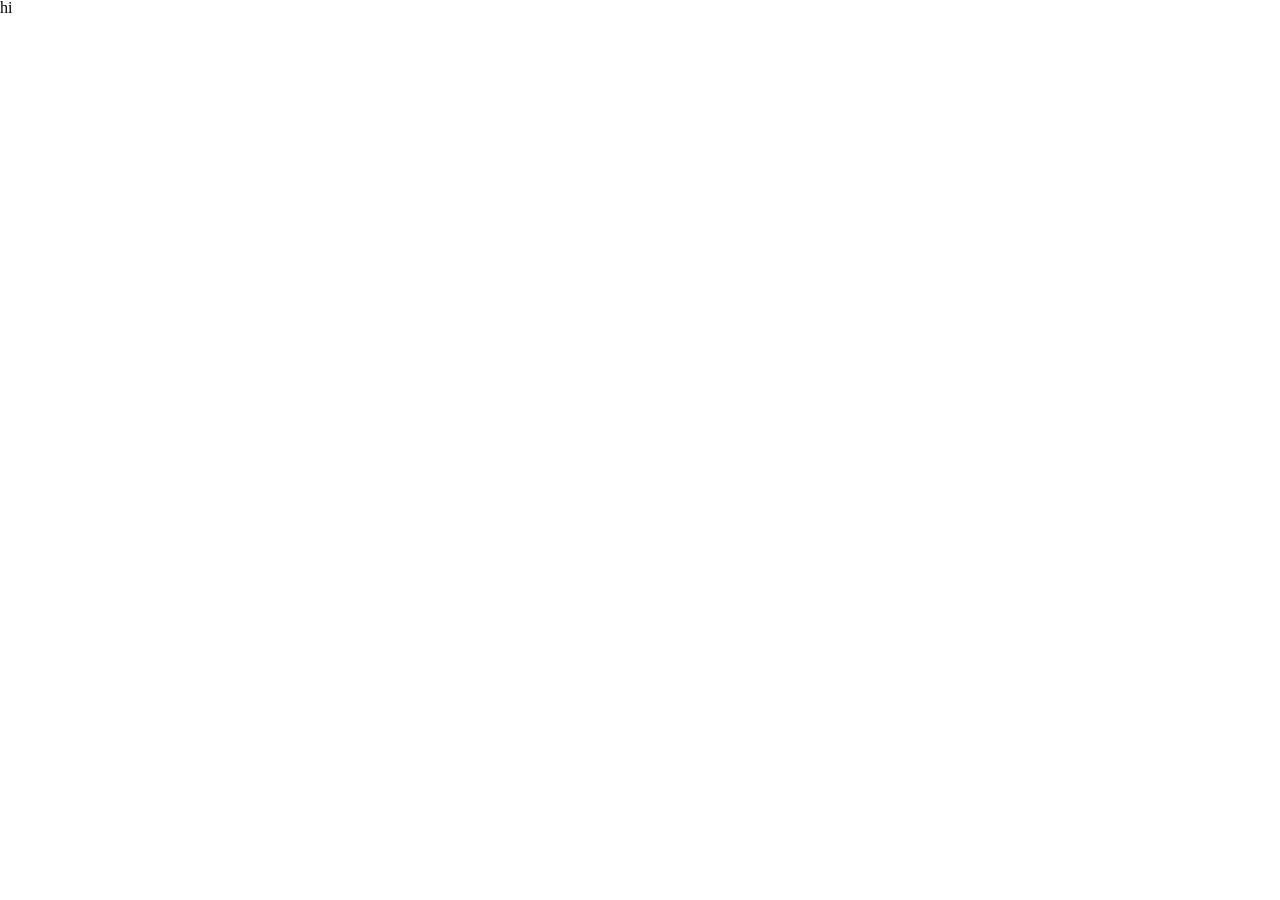
==== index.html @ fa4342f8 "first commit" ====
<!DOCTYPE html>
<html lang="en">
<head>
    <meta charset="UTF-8">
    <meta name="viewport" content="width=device-width, initial-scale=1.0">
    <link rel="stylesheet" href="css/reset.css">
    <title>Document</title>
</head>
<body>
    <h3>hi</h3>
    
</body>
</html>
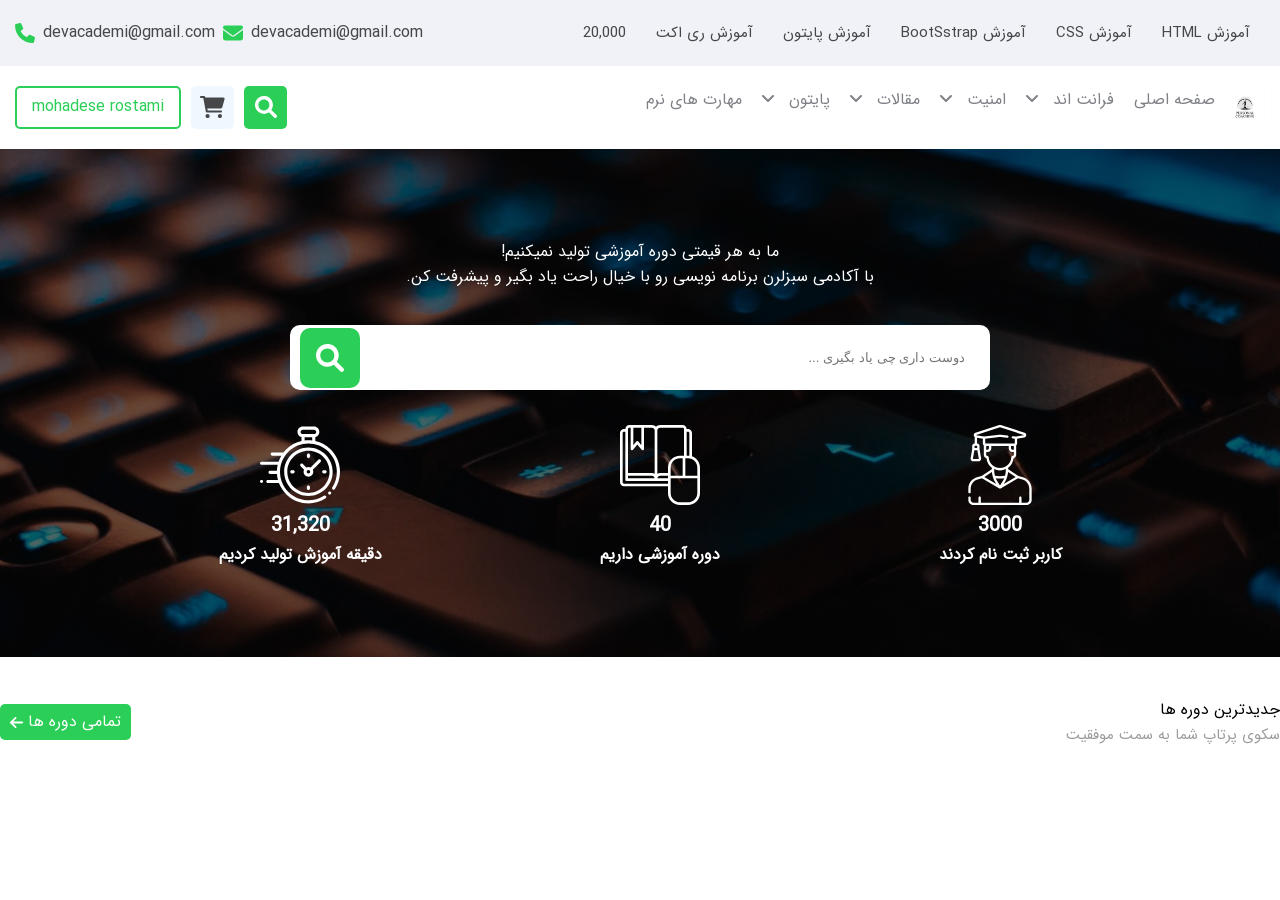
==== commit d99805d2: "header and landing" ====
--- a/index.html
+++ b/index.html
@@ -4,10 +4,260 @@
     <meta charset="UTF-8">
     <meta name="viewport" content="width=device-width, initial-scale=1.0">
     <link rel="stylesheet" href="css/reset.css">
-    <title>Document</title>
+    <link rel="stylesheet" href="./css/index.css">
+    <link rel="stylesheet" href="./vendor/FontAwesome5/all.min.css">
+    <title>DevAcademy</title>
 </head>
 <body>
-    <h3>hi</h3>
-    
+    <!-- start header -->
+    <header class="header">
+        <div class="top-bar">
+            <div class="container-fluid">
+                <div class="top-bar__content">
+                    <div class="top-bar__right">
+                        <ul class="top-bar__menu">
+                            <li class="top-bar__item">
+                                <a href="#" class="top-bar__link">آموزش HTML</a>
+                            </li>
+                             <li class="top-bar__item">
+                                <a href="#" class="top-bar__link">آموزش CSS</a>
+                            </li>
+                             <li class="top-bar__item">
+                                <a href="#" class="top-bar__link">آموزش BootSstrap</a>
+                            </li>
+                             <li class="top-bar__item">
+                                <a href="#" class="top-bar__link">آموزش پایتون</a>
+                            </li>
+                             <li class="top-bar__item">
+                                <a href="#" class="top-bar__link">آموزش ری اکت</a>
+                            </li>
+                             <li class="top-bar__item">
+                                <a href="#" class="top-bar__link">20,000</a>
+                            </li>
+                        </ul>
+                    </div>
+                    <div class="top-bar__left">
+                        <div class="top-bar__email">
+                            <a href="#" class="top-bar__email-text tap-bar__link">devacademi@gmail.com</a>
+                            <i class="fas fa-envelope top-bar__email-icon "></i>
+                        </div>
+                        <div class="top-bar__phone">
+                            <a href="#" class="top-bar__phone-text tap-bar__link">devacademi@gmail.com</a>
+                            <i class="fas fa-phone top-bar__phone-icon "></i>
+                        </div>
+                    </div>
+                </div>
+            </div>
+
+        </div>
+        <div class="main-header">
+            <div class="container-fluid">
+                <div class="main-header__content">
+                    <div class="main-header__right">
+                        <img src="./images//logo/images.jpg" class="main-header__logo" alt="logo">
+                        <ul class="main-header__menu">
+                            <li class="main-header__item">
+                                <i class="main-header__link">صفحه اصلی</i>
+                            </li>
+                            <li class="main-header__item">
+                                <i class="main-header__link">فرانت اند
+                                    <i class="fas fa-angle-down main-header__link-icon"></i>
+                                    <ul class="main-header__dropdown">
+                                        <li class="main-header__dropdown-item">
+                                            <a href="#" class="main-header__dropdown-link">آموزش HTML</a>
+                                        </li>
+                                        <li class="main-header__dropdown-item">
+                                            <a href="#" class="main-header__dropdown-link">آموزش جاوااسکریپت</a>
+                                        </li><li class="main-header__dropdown-item">
+                                            <a href="#" class="main-header__dropdown-link">آموزش CSS</a>
+                                        </li><li class="main-header__dropdown-item">
+                                            <a href="#" class="main-header__dropdown-link">آموزش ری کت</a>
+                                        </li><li class="main-header__dropdown-item">
+                                            <a href="#" class="main-header__dropdown-link">آموزش تیلویند</a>
+                                        </li><li class="main-header__dropdown-item">
+                                            <a href="#" class="main-header__dropdown-link">آموزش Bootstrap</a>
+                                        </li>
+                                    </ul>
+                                </i>
+                            </li>
+                            <li class="main-header__item">
+                                <i class="main-header__link">امنیت 
+                                    <i class="fas fa-angle-down main-header__link-icon"></i>
+                                    <ul class="main-header__dropdown">
+                                        <li class="main-header__dropdown-item">
+                                            <a href="#" class="main-header__dropdown-link">آموزش کالی لینوکس</a>
+                                        </li>
+                                        <li class="main-header__dropdown-item">
+                                            <a href="#" class="main-header__dropdown-link"> آموزش جاوااسکریپت سیاه</a>
+                                        </li>
+                                        <li class="main-header__dropdown-item">
+                                            <a href="#" class="main-header__dropdown-link">آموزش پایتون سیاه</a>
+                                        </li>
+                                        <li class="main-header__dropdown-item">
+                                            <a href="#" class="main-header__dropdown-link">آموزش شبکه</a>
+                                        </li>
+                                    </ul>
+                                </i>
+                            </li>
+                            <li class="main-header__item">
+                                <i class="main-header__link">مقالات 
+                                    <i class="fas fa-angle-down main-header__link-icon"></i>
+                                    <ul class="main-header__dropdown">
+                                        <li class="main-header__dropdown-item">
+                                            <a href="#" class="main-header__dropdown-link">توسعه وب</a>
+                                        </li>
+                                        <li class="main-header__dropdown-item">
+                                            <a href="#" class="main-header__dropdown-link"> جاوااسکریپت </a>
+                                        </li>
+                                        <li class="main-header__dropdown-item">
+                                            <a href="#" class="main-header__dropdown-link"> فرانت اند </a>
+                                        </li>
+                                        
+                                    </ul>
+                                </i>
+                            </li>
+                            <li class="main-header__item">
+                                <i class="main-header__link">پایتون 
+                                    <i class="fas fa-angle-down main-header__link-icon"></i>
+                                    <ul class="main-header__dropdown">
+                                        <li class="main-header__dropdown-item">
+                                            <a href="#" class="main-header__dropdown-link">دوره متخصص پایتون</a>
+                                        </li>
+                                        <li class="main-header__dropdown-item">
+                                            <a href="#" class="main-header__dropdown-link">دوره هوش مصنوعی با پایتون</a>
+                                        </li>
+                                        <li class="main-header__dropdown-item">
+                                            <a href="#" class="main-header__dropdown-link">جنگو</a>
+                                        </li>
+                                    </ul>
+                                </i>
+                            </li>
+                            <li class="main-header__item">
+                                <i class="main-header__link">مهارت های نرم</i>
+                                <!-- <i class="fas fa-angle-down"></i> -->
+                            </li>
+                        </ul>
+                    </div>
+                    <div class="main-left">
+                        <a href="#" class="main-header__search-btn">
+                            <i class="fas fa-search main-header__search-icon"></i>
+                        </a>
+                        <a href="#" class="main-header__cart-btn">
+                            <i class="fas fa-shopping-cart main-header__cart-icon"></i>
+                        </a>
+                        <a href="#" class="main-header__profile">
+                            <span class="main-header__profile-text">mohadese rostami</span>
+                        </a>
+                    </div>
+                </div>
+            </div>
+        </div>
+    </header>
+    <!-- finish header -->
+
+    <!-- start landing -->
+     <section class="landing">
+        <div class="container">
+            <h1 class="landing-title">ما به هر قیمتی دوره آموزشی تولید نمیکنیم!</h1>
+            <h2 class="landing-subtitle">با آکادمی سبزلرن برنامه نویسی رو با خیال راحت یاد بگیر و پیشرفت کن.</h2>
+            <div class="landing__searchbar">
+                <input type="text" class="landing__searchbar-input" placeholder="دوست داری چی یاد بگیری ...">
+                <button class="landing__searchbar-btn" type="submit">
+                    <i class="fas fa-search landing__searchbar-icon"></i>
+                </button>
+            </div>
+            <div class="landing-status">
+                <div class="landing-status__item">
+                    <svg xmlns="http://www.w3.org/2000/svg" id="Capa_1" height="80" viewBox="0 0 512 512" width="80"><g><path d="m403.802 334.499-30.049-8.823-65.376-42.701v-9.784c18.928-14.277 31.926-36.1 34.342-61.115 9.493-1.528 16.766-9.777 16.766-19.693v-26.905c0-.104-.011-.206-.016-.31v-34.082c3.782-2.708 6.182-7.119 6.182-12.067v-31.19l45.117-7.685c7.415-1.263 12.747-7.152 13.271-14.655.522-7.503-3.941-14.075-11.108-16.354l-152.097-48.378c-3.174-1.01-6.526-1.009-9.698-.001l-152.099 48.379c-7.167 2.279-11.631 8.851-11.108 16.353.332 4.767 2.61 8.877 6.126 11.569v40.787h-.372c-8.565 0-15.533 6.968-15.533 15.533v20.246l-10.027 58.852c-1.733 10.179 6.107 19.496 16.457 19.496h33.949c10.327 0 18.194-9.295 16.457-19.497l-10.027-58.851v-20.246c0-8.565-6.968-15.533-15.533-15.533h-.371v-36.363l37.294 6.352v31.186c0 4.927 2.389 9.331 6.153 12.043l.014 34.419v26.902c0 9.917 7.273 18.165 16.766 19.693 2.415 25.001 15.399 46.814 34.309 61.092v9.83l-65.362 42.693-30.025 8.813c-32.129 9.43-54.815 38.927-54.815 73.215v22.352c0 4.142 3.357 7.5 7.5 7.5s7.5-3.357 7.5-7.5v-22.352c0-27.024 18.109-51.213 44.04-58.823l27.976-8.212 111.766 66.413c2.269 1.348 5.271 1.42 7.662 0l111.773-66.417 27.973 8.212c25.927 7.612 44.036 31.8 44.036 58.822v72.438c0 9.291-7.559 16.85-16.85 16.85h-33.057v-32.328c0-4.142-3.357-7.5-7.5-7.5-4.142 0-7.5 3.357-7.5 7.5v32.328h-245.448v-32.328c0-4.142-3.357-7.5-7.5-7.5s-7.5 3.357-7.5 7.5v32.328h-33.023c-9.291 0-16.85-7.559-16.85-16.85v-15.022c0-4.142-3.357-7.5-7.5-7.5s-7.5 3.357-7.5 7.5v15.021c0 17.562 14.287 31.849 31.849 31.849h341.527c17.562 0 31.849-14.287 31.849-31.849v-72.438c0-33.48-21.912-63.555-54.81-73.214zm-285.274-117.528h-33.948c-1.049 0-1.849-.937-1.671-1.978l9.07-53.236h19.15l9.07 53.235c.177 1.039-.617 1.979-1.671 1.979zm-8.569-83.594v13.381h-16.811v-13.381c0-.295.239-.534.534-.534h15.742c.296-.001.535.239.535.534zm119.218 239.794 2.985 4.588-76.569-45.497 48.601-31.745c2.204 25.86 10.728 50.745 24.983 72.654zm-.052-32.375c17.653 2.508 36.087 2.51 53.75 0-3.413 8.398-7.619 16.502-12.624 24.196l-14.251 21.904-14.251-21.904c-5.005-7.694-9.211-15.798-12.624-24.196zm53.698 32.375c14.255-21.909 22.779-46.794 24.982-72.654l48.601 31.744-76.568 45.498zm43.871-239.292h17.776v24.098h-8.823c-4.937 0-8.954-4.016-8.954-8.953v-15.145zm-223.111-70.45 152.101-48.38c.195-.062.405-.063.603.001l152.1 48.379c.314.1.745.236.69 1.017-.055.78-.5.855-.826.911l-50.288 8.565-18.88-2.335c-4.108-.509-7.854 2.413-8.363 6.523-.508 4.111 2.413 7.855 6.523 8.363l13.41 1.659v30.748l-189.305-.007v-30.742l77.607-9.603c11.304-1.397 22.764-1.397 34.06 0l29.373 3.633c4.11.509 7.855-2.412 8.364-6.522.509-4.111-2.412-7.855-6.522-8.364l-29.373-3.633c-12.517-1.549-25.217-1.549-37.743 0l-83.094 10.282-50.303-8.567c-.326-.056-.771-.131-.826-.911-.054-.781.377-.918.692-1.017zm63.928 94.548-.01-24.098h17.805v15.146c0 4.936-4.016 8.953-8.954 8.953h-8.841zm16.507 50.244c-.386-6.107-5.462-10.891-11.555-10.891-2.729 0-4.949-2.22-4.949-4.948v-19.405h8.838c13.207 0 23.953-10.745 23.953-23.952v-15.146h111.389v15.146c0 13.207 10.746 23.952 23.953 23.952h8.838v19.405c0 2.728-2.22 4.948-4.949 4.948-6.093 0-11.169 4.784-11.555 10.892-2.389 37.869-34.007 67.534-71.982 67.534s-69.592-29.665-71.981-67.535zm71.982 82.534c13.339 0 26.017-3.05 37.378-8.473v4.753c0 12.823-1.73 25.472-5.061 37.672-20.382 3.886-43.425 4.043-64.634 0-3.331-12.199-5.061-24.848-5.061-37.672 0-.159-.022-.314-.032-.471-.002-.031.001-.062-.001-.093v-4.204c11.369 5.432 24.059 8.488 37.411 8.488z"></path></g></svg>
+                     <span class="landing-status__count">3000</span>
+                     <span class="landing-status__text">کاربر ثبت نام کردند</span>
+                </div>
+                 <div class="landing-status__item">
+                    <svg xmlns="http://www.w3.org/2000/svg" xmlns:xlink="http://www.w3.org/1999/xlink" id="Capa_1" x="0px" y="0px" viewBox="0 0 512 512" style="enable-background:new 0 0 512 512;" xml:space="preserve" width="80" height="80">
+              <g>
+                <g>
+                  <path d="M460.8,200.748V51.2c-0.015-14.132-11.468-25.585-25.6-25.6h-8.533c-0.015-14.132-11.468-25.585-25.6-25.6H256    c-9.841,0.032-19.182,4.337-25.6,11.796C223.982,4.337,214.641,0.032,204.8,0H59.733c-14.132,0.015-25.585,11.468-25.6,25.6H25.6    C11.468,25.615,0.015,37.068,0,51.2v315.733c0.015,14.132,11.468,25.585,25.6,25.6h281.6V435.2    c0.049,42.395,34.405,76.751,76.8,76.8h51.2c42.395-0.049,76.751-34.405,76.8-76.8V273.067    C511.943,240.559,491.442,211.602,460.8,200.748z M426.667,42.667h8.533c4.71,0.006,8.527,3.823,8.533,8.533v145.57    c-2.833-0.326-5.682-0.494-8.533-0.503h-8.533V42.667z M85.333,17.067h51.2v112.208l-18.938-23.671    c-1.618-2.025-4.07-3.204-6.662-3.204c-2.592,0-5.044,1.179-6.662,3.204l-18.938,23.671V17.067z M51.2,25.6    c0.006-4.71,3.823-8.527,8.533-8.533h8.533V153.6c-0.002,3.625,2.287,6.854,5.708,8.054c3.42,1.2,7.225,0.107,9.488-2.725    l27.471-34.337l27.471,34.337c1.618,2.026,4.07,3.205,6.662,3.204c2.264,0.002,4.435-0.897,6.036-2.497    c1.601-1.601,2.499-3.772,2.497-6.036V17.067h51.2c9.422,0.009,17.057,7.645,17.067,17.067v278.34    c-5.344-3.407-11.542-5.235-17.879-5.274H51.2V25.6z M51.2,324.267h152.788c9.391,0.329,17.019,7.693,17.678,17.067H51.2V324.267z     M307.2,375.467H25.6c-4.71-0.006-8.527-3.823-8.533-8.533V51.2c0.006-4.71,3.823-8.527,8.533-8.533h8.533v307.2    c0,4.713,3.82,8.533,8.533,8.533H307.2V375.467z M307.2,341.333h-68.066c0.671-9.384,8.317-16.748,17.72-17.067H307.2V341.333z     M307.2,307.2h-50.346c-6.352,0.038-12.565,1.871-17.921,5.286V34.133c0.009-9.422,7.645-17.057,17.067-17.067h145.067    c4.71,0.006,8.527,3.823,8.533,8.533v170.667H384c-42.395,0.049-76.751,34.405-76.8,76.8V307.2z M401.067,213.333v110.933h-76.8    v-51.2c0.037-32.974,26.759-59.696,59.733-59.733H401.067z M494.933,435.2c-0.037,32.974-26.759,59.696-59.733,59.733H384    c-32.974-0.037-59.696-26.759-59.733-59.733v-93.867h170.667V435.2z M494.933,324.267h-76.8V213.333H435.2    c32.974,0.037,59.696,26.759,59.733,59.733V324.267z"></path>
+                </g>
+              </g>
+              <g>
+              </g>
+              <g>
+              </g>
+              <g>
+              </g>
+              <g>
+              </g>
+              <g>
+              </g>
+              <g>
+              </g>
+              <g>
+              </g>
+              <g>
+              </g>
+              <g>
+              </g>
+              <g>
+              </g>
+              <g>
+              </g>
+              <g>
+              </g>
+              <g>
+              </g>
+              <g>
+              </g>
+              <g>
+              </g>
+                    </svg>
+                     <span class="landing-status__count">40</span>
+                     <span class="landing-status__text">دوره آموزشی داریم</span>
+                </div>
+                <div class="landing-status__item">
+                    <svg xmlns="http://www.w3.org/2000/svg" xmlns:xlink="http://www.w3.org/1999/xlink" id="Layer_1" x="0px" y="0px" viewBox="0 0 511.992 511.992" style="enable-background:new 0 0 511.992 511.992;" xml:space="preserve" width="80" height="80">
+              <g id="XMLID_806_">
+                <g id="XMLID_386_">
+                  <path id="XMLID_389_" d="M511.005,279.646c-4.597-46.238-25.254-89.829-58.168-122.744    c-28.128-28.127-62.556-46.202-98.782-54.239V77.255c14.796-3.681,25.794-17.074,25.794-32.993c0-18.748-15.252-34-34-34h-72    c-18.748,0-34,15.252-34,34c0,15.918,10.998,29.311,25.793,32.993v25.479c-36.115,8.071-70.429,26.121-98.477,54.169    c-6.138,6.138-11.798,12.577-16.979,19.269c-0.251-0.019-0.502-0.038-0.758-0.038H78.167c-5.522,0-10,4.477-10,10s4.478,10,10,10    h58.412c-7.332,12.275-13.244,25.166-17.744,38.436H10c-5.522,0-10,4.477-10,10s4.478,10,10,10h103.184    c-2.882,12.651-4.536,25.526-4.963,38.437H64c-5.522,0-10,4.477-10,10s4.478,10,10,10h44.54    c0.844,12.944,2.925,25.82,6.244,38.437H50c-5.522,0-10,4.477-10,10s4.478,10,10,10h71.166    c9.81,25.951,25.141,50.274,45.999,71.132c32.946,32.946,76.582,53.608,122.868,58.181c6.606,0.652,13.217,0.975,19.819,0.975    c39.022,0,77.548-11.293,110.238-32.581c4.628-3.014,5.937-9.209,2.923-13.837s-9.209-5.937-13.837-2.923    c-71.557,46.597-167.39,36.522-227.869-23.957c-70.962-70.962-70.962-186.425,0-257.388c70.961-70.961,186.424-70.961,257.387,0    c60.399,60.4,70.529,156.151,24.086,227.673c-3.008,4.632-1.691,10.826,2.94,13.833c4.634,3.008,10.826,1.691,13.833-2.941    C504.367,371.396,515.537,325.241,511.005,279.646z M259.849,44.263c0-7.72,6.28-14,14-14h72c7.72,0,14,6.28,14,14s-6.28,14-14,14    h-1.794h-68.413h-1.793C266.129,58.263,259.849,51.982,259.849,44.263z M285.642,99.296V78.263h48.413v20.997    C317.979,97.348,301.715,97.36,285.642,99.296z"></path>
+                  <path id="XMLID_391_" d="M445.77,425.5c-2.64,0-5.21,1.07-7.069,2.93c-1.87,1.86-2.931,4.44-2.931,7.07    c0,2.63,1.061,5.21,2.931,7.07c1.859,1.87,4.43,2.93,7.069,2.93c2.63,0,5.2-1.06,7.07-2.93c1.86-1.86,2.93-4.44,2.93-7.07    c0-2.63-1.069-5.21-2.93-7.07C450.97,426.57,448.399,425.5,445.77,425.5z"></path>
+                  <path id="XMLID_394_" d="M310.001,144.609c-85.538,0-155.129,69.59-155.129,155.129s69.591,155.129,155.129,155.129    s155.129-69.59,155.129-155.129S395.539,144.609,310.001,144.609z M310.001,434.867c-74.511,0-135.129-60.619-135.129-135.129    s60.618-135.129,135.129-135.129S445.13,225.228,445.13,299.738S384.512,434.867,310.001,434.867z"></path>
+                  <path id="XMLID_397_" d="M373.257,222.34l-49.53,49.529c-4.142-2.048-8.801-3.205-13.726-3.205c-4.926,0-9.584,1.157-13.726,3.205    l-22.167-22.167c-3.906-3.905-10.236-3.905-14.143,0c-3.905,3.905-3.905,10.237,0,14.142l22.167,22.167    c-2.049,4.142-3.205,8.801-3.205,13.726c0,17.134,13.939,31.074,31.074,31.074s31.074-13.94,31.074-31.074    c0-4.925-1.157-9.584-3.205-13.726l48.076-48.076v0l1.453-1.453c3.905-3.905,3.905-10.237,0-14.142    S377.164,218.435,373.257,222.34z M310.001,310.812c-6.106,0-11.074-4.968-11.074-11.074s4.968-11.074,11.074-11.074    s11.074,4.968,11.074,11.074S316.107,310.812,310.001,310.812z"></path>
+                  <path id="XMLID_398_" d="M416.92,289.86h-9.265c-5.522,0-10,4.477-10,10s4.478,10,10,10h9.265c5.522,0,10-4.477,10-10    S422.442,289.86,416.92,289.86z"></path>
+                  <path id="XMLID_399_" d="M212.346,289.616h-9.264c-5.522,0-10,4.477-10,10s4.478,10,10,10h9.264c5.522,0,10-4.477,10-10    S217.868,289.616,212.346,289.616z"></path>
+                  <path id="XMLID_400_" d="M310.123,212.083c5.522,0,10-4.477,10-10v-9.264c0-5.523-4.478-10-10-10s-10,4.477-10,10v9.264    C300.123,207.606,304.601,212.083,310.123,212.083z"></path>
+                  <path id="XMLID_424_" d="M309.879,387.393c-5.522,0-10,4.477-10,10v9.264c0,5.523,4.478,10,10,10s10-4.477,10-10v-9.264    C319.879,391.87,315.401,387.393,309.879,387.393z"></path>
+                  <path id="XMLID_425_" d="M10,351.44c-2.63,0-5.21,1.07-7.07,2.93c-1.86,1.86-2.93,4.44-2.93,7.07c0,2.64,1.069,5.21,2.93,7.07    s4.44,2.93,7.07,2.93s5.21-1.07,7.069-2.93c1.86-1.86,2.931-4.44,2.931-7.07s-1.07-5.21-2.931-7.07    C15.21,352.51,12.63,351.44,10,351.44z"></path>
+                </g>
+              </g>
+                     </svg>
+                     <span class="landing-status__count">31,320</span>
+                     <span class="landing-status__text">دقیقه آموزش تولید کردیم</span>
+                </div>
+            </div>
+        </div>
+     </section>
+    <!-- finish landing -->
+
+    <!-- Start Latest Courses -->
+
+    <div class="courses">
+      <div class="container">
+        <div class="courses-header">
+          <div class="courses-header__right">
+            <span class="courses-header__title">جدیدترین دوره ها</span>
+            <span class="courses-header__text">سکوی پرتاپ شما به سمت موفقیت</span>
+          </div>
+          <div class="courses-header__left">
+            <a href="#" class="courses-header__link">
+              تمامی دوره ها
+              <i class="fas fa-arrow-left courses-header__icon"></i>
+            </a>
+          </div>
+        </div>
+        <div class="courses-content"></div>
+      </div>
+    </div>
+
+    <!-- Finish Latest Courses -->
+    <script src="./vendor/FontAwesome5/all.min.js"></script>
 </body>
 </html>
--- a/css/index.css
+++ b/css/index.css
@@ -0,0 +1,288 @@
+@import "./variables.css";
+@import "./fonts.css";
+@import "./top-bar.css";
+
+html {
+    box-sizing : border-box;
+    font-size:  62.5%;
+}
+
+body{
+    line-height: 1.6;
+    font-size: 1.6rem;
+    font-family: var(--primary-font);
+    direction: rtl;
+}
+
+* , *::after , *::before {
+    outline: none;
+    box-sizing: inherit;
+}
+
+a{
+    text-decoration: none;
+    color: var(---dark-color);
+    transition: all 400ms ease;
+}
+
+a:hover{
+    color: #1e83f0;
+}
+
+i{
+    user-select: none;
+}
+
+
+/* start navbar styles */
+.main-header__content{
+    display: flex;
+    align-items: center;
+    justify-content: space-between;
+    padding: 2rem 1.5rem;
+}
+.main-header__right{
+    display: flex;
+}
+.main-header__logo{
+    width: 40px;
+    height: 40px;
+}
+.main-header__menu{
+    display: flex;
+}
+.main-header__item{
+    display: center;
+    justify-content: center;
+    align-items: center;
+    position: relative;
+    padding: 0 1rem;
+}
+.main-header__link{
+    display: center;
+    justify-content: center;
+    align-items: center;
+    position: relative;
+    color: #7f8187;
+
+}
+.main-header__link:hover{
+    color: #7f8187;
+}
+.main-header__link-icon{
+    margin-right: 1rem;
+}
+
+/*strat dropdown styles*/
+.main-header__dropdown{
+    position: absolute;
+    top: 5.5rem;
+    right: 0;
+    left: 0;
+    background-color: var(--white-color);
+    transition: all 200ms ease-in-out;
+    box-shadow: 0 0 10px 0 rgba(0,0,0,0.12);
+    border-radius: 0.5rem;
+    width: 24rem;
+    z-index: 1;
+    padding: 1rem 0;
+    border-bottom: 3px solid var(--primary-color);
+    opacity: 0;
+    visibility: hidden;
+}
+.main-header__item:hover .main-header__dropdown{
+    opacity: 1;
+    visibility: visible;
+    top: 6.5rem;
+}
+.main-header__dropdown-link{
+    display: block;
+    padding: 0.6rem 2rem;
+    font-size: 1.4rem;
+    color: var(--dark-color);
+    transition: all 400ms ease;
+}
+.main-header__dropdown-link:hover{
+    color: #1e83f0;
+}
+
+/*finish dropdown styles*/
+
+
+
+.main-left{
+    display: flex;
+    align-items: center;
+}
+
+.main-header__search-btn{
+    display: flex;
+    align-items: center;
+    justify-content: center;
+    width: 4.3rem;
+    height: 4.3rem;
+    border-radius: 0.5rem;
+    background-color: var(--primary-color);
+}
+.main-header__search-icon{
+    color: var(--white-color);
+    font-size: 2.2rem;
+}
+.main-header__search-icon:hover{
+    color: #1e83f0;
+}
+
+.main-header__cart-icon{
+    color: var(--dark-color);
+    font-size: 2.2rem;
+    transition: all 400 ease;
+}
+.main-header__cart-btn{
+    display: flex;
+    align-items: center;
+    justify-content: center;
+    width: 4.3rem;
+    height: 4.3rem;
+    border-radius: 0.5rem;
+    margin-right: 1rem;
+    background-color: aliceblue;
+}
+.main-header__profile{
+    display: flex;
+    align-items: center;
+    padding: 0 1.5rem;
+    border: 2px solid var(--primary-color);
+    border-radius: 0.5rem;
+    margin-right: 1rem;
+    transition: all 400 ease;
+    color: var(--primary-color);
+    height: 4.3rem;
+}
+.main-header__profile:hover{
+    background-color: var(--primary-color);
+    color: var(--white-color);
+}
+/* finish navbar styles */
+
+/* Start landing Styles */
+
+.landing {
+  background: linear-gradient(rgba(0, 0, 0, 0.6), rgba(0, 0, 0, 0.6)), url(../images/background_landing.jfif) no-repeat center center;
+  background-size: cover;
+  background-attachment: fixed;
+  text-align: center;
+  padding: 9rem 0;
+  color: var(--white-color);
+}
+
+.landing__title {
+  font-size: 3.4rem;
+  font-weight: bold;
+}
+
+.landing__subtitle {
+  font-size: 1.8rem;
+  margin-top: 0.3rem;
+}
+
+.landing__searchbar {
+  width: 700px;
+  position: relative;
+  margin: 3.5rem auto;
+}
+
+.landing__searchbar-input {
+  width: 100%;
+  padding: 2.5rem;
+  border: none;
+  border-radius: 1rem;
+}
+
+.landing__searchbar-btn {
+  border: none;
+  background-color: var(--primary-color);
+  position: absolute;
+  left: 1rem;
+  width: 6rem;
+  top: 0.3rem;
+  height: 6rem;
+  border-radius: 1rem;
+}
+
+.landing__searchbar-icon {
+  font-size: 2.8rem;
+  color: var(--white-color);
+}
+
+
+.landing-status {
+  display: flex;
+  justify-content: space-evenly;
+  align-items: center;
+}
+
+.landing-status__item {
+  display: flex;
+  flex-direction: column;
+  align-items: center;
+  justify-content: center;
+}
+
+.landing-status__item svg {
+  fill: var(--white-color);
+}
+
+.landing-status__count {
+  font-weight: bold;
+  font-size: 2rem;
+  margin-top: 0.5rem;
+}
+
+.landing-status__text {
+  font-weight: bold;
+}
+
+/* Finish landing Styles */
+
+/* Start Lateset Courses Styles */
+
+.courses {
+  margin: 4rem 0;
+}
+
+.courses-header {
+  display: flex;
+  align-items: center;
+  justify-content: space-between;
+}
+
+.courses-header__right {
+  display: flex;
+  flex-direction: column;
+}
+
+.courses-header__text {
+  color: #9c9c9c;
+  font-size: 1.5rem;
+}
+
+.courses-header__link {
+  display: flex;
+  align-items: center;
+  justify-content: center;
+  color: var(--white-color);
+  background-color: var(--primary-color);
+  padding: 0.5rem 1rem;
+  border-radius: 0.5rem;
+}
+
+.courses-header__link:hover {
+  color: var(--white-color);
+}
+
+.courses-header__icon {
+  margin-right: 0.5rem;
+  font-size: 1.5rem;
+}
+
+/* Finish Lateset Courses Styles */
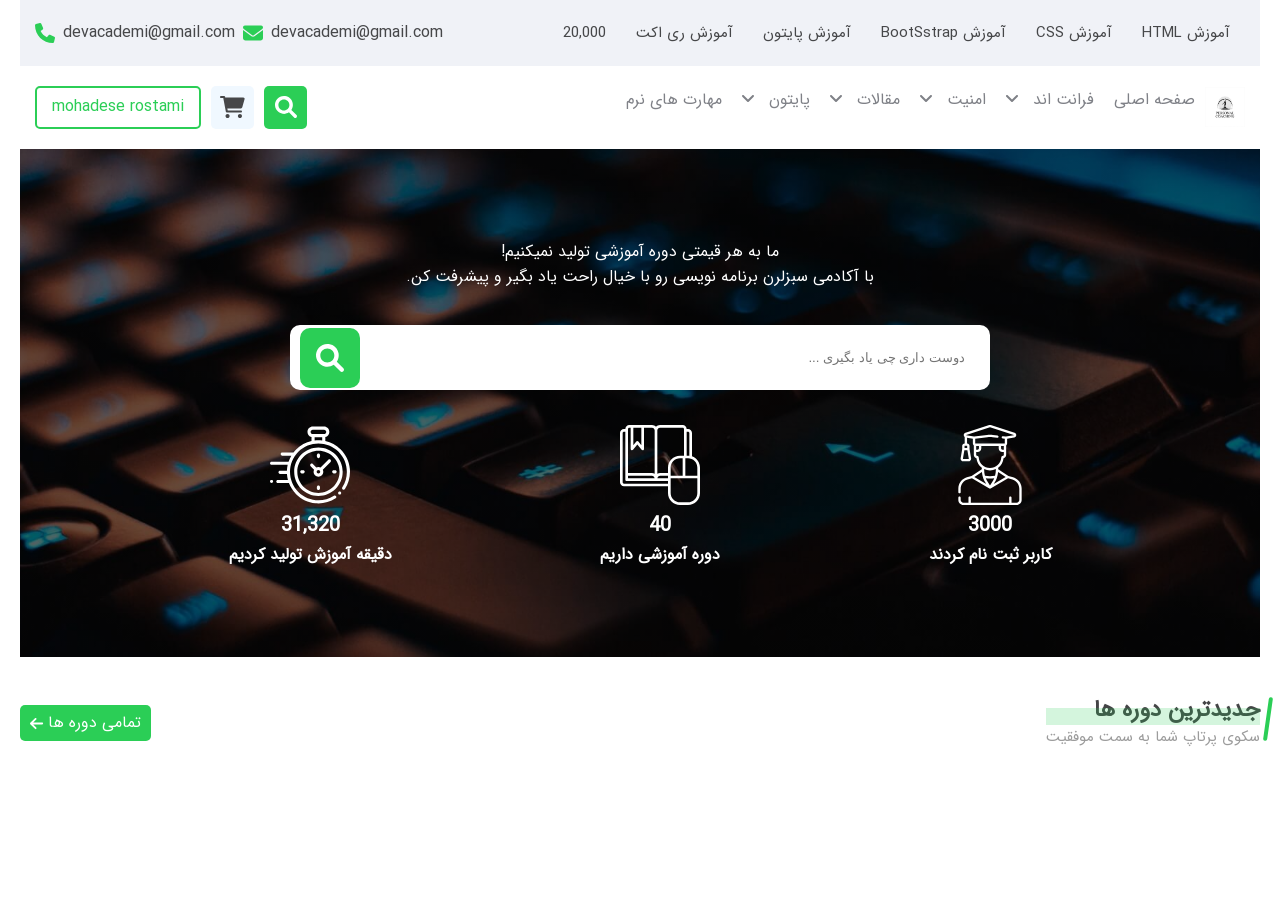
==== commit d99c6506: "latest courses style" ====
--- a/index.html
+++ b/index.html
@@ -243,7 +243,7 @@
       <div class="container">
         <div class="courses-header">
           <div class="courses-header__right">
-            <span class="courses-header__title">جدیدترین دوره ها</span>
+            <span class="courses-header__title title">جدیدترین دوره ها</span>
             <span class="courses-header__text">سکوی پرتاپ شما به سمت موفقیت</span>
           </div>
           <div class="courses-header__left">
--- a/css/index.css
+++ b/css/index.css
@@ -12,6 +12,8 @@
     font-size: 1.6rem;
     font-family: var(--primary-font);
     direction: rtl;
+    padding: 0px 20px;
+
 }
 
 * , *::after , *::before {
@@ -286,3 +288,36 @@
 }
 
 /* Finish Lateset Courses Styles */
+
+/* Start Helper Classes */
+
+.title {
+  font-size: 2.3rem;
+  color: #444446;
+  font-weight: bold;
+  line-height: 1.2;
+  position: relative;
+}
+
+.title::before {
+  content: "";
+  position: absolute;
+  right: -1rem;
+  width: 0.4rem;
+  height: 4.4rem;
+  background-color: var(--primary-color);
+  border-radius: 5rem;
+  transform: rotate(8deg);
+}
+
+.title::after {
+  content: "";
+  position: absolute;
+  right: 0;
+  bottom: 0;
+  width: 100%;
+  max-width: 250px;
+  height: 60%;
+  background-color: rgba(43, 206, 86, 0.2);
+}
+/* Finish Helper Classes */
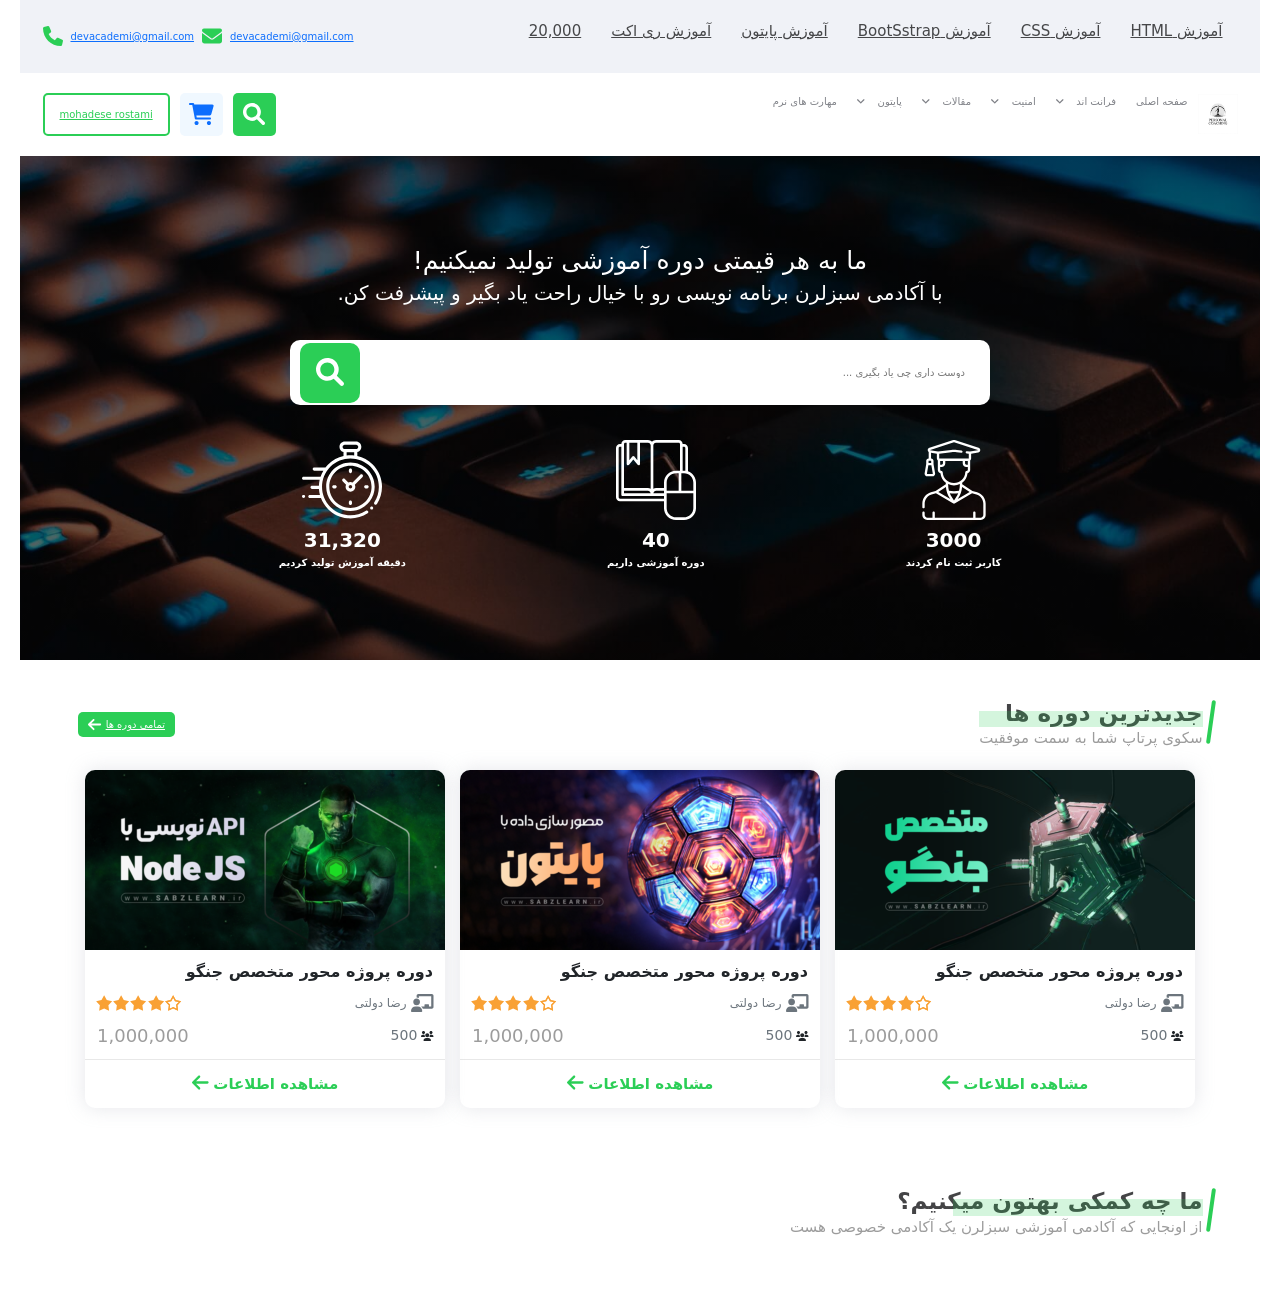
==== commit 66eb91db: "course box and about us" ====
--- a/index.html
+++ b/index.html
@@ -5,6 +5,7 @@
     <meta name="viewport" content="width=device-width, initial-scale=1.0">
     <link rel="stylesheet" href="css/reset.css">
     <link rel="stylesheet" href="./css/index.css">
+    <link rel="stylesheet" href="./vendor/Bootstrap/bootstrap.min.css">
     <link rel="stylesheet" href="./vendor/FontAwesome5/all.min.css">
     <title>DevAcademy</title>
 </head>
@@ -253,11 +254,149 @@
             </a>
           </div>
         </div>
-        <div class="courses-content"></div>
+        <div class="courses-content">
+          <div class="container">
+            <div class="row">
+              <div class="col-4">
+                <div class="course-box">
+                  <a href="#">
+                    <img src="images/courses/jango.png" alt="Course img" class="course-box__img" />
+                  </a>
+                  <div class="course-box__main">
+                    <a href="#" class="course-box__title">دوره پروژه محور متخصص جنگو</a>
+
+                    <div class="course-box__rating-teacher">
+                      <div class="course-box__teacher">
+                        <i class="fas fa-chalkboard-teacher course-box__teacher-icon"></i>
+                        <a href="#" class="course-box__teacher-link">رضا دولتی</a>
+                      </div>
+                      <div class="course-box__rating">
+                        <img src="images/svgs/star.svg" alt="rating" class="course-box__star">
+                        <img src="images/svgs/star_fill.svg" alt="rating" class="course-box__star">
+                        <img src="images/svgs/star_fill.svg" alt="rating" class="course-box__star">
+                        <img src="images/svgs/star_fill.svg" alt="rating" class="course-box__star">
+                        <img src="images/svgs/star_fill.svg" alt="rating" class="course-box__star">
+                      </div>
+                    </div>
+
+                    <div class="course-box__status">
+                      <div class="course-box__users">
+                        <i class="fas fa-users course-box__users"></i>
+                        <span class="course-box__users-text">500</span>
+                      </div>
+                      <span class="course-box__price">1,000,000</span>
+                    </div>
+                  </div>
+
+                  <div class="course-box__footer">
+                    <a href="#" class="course-box__footer-link">
+                      مشاهده اطلاعات
+                      <i class="fas fa-arrow-left course-box__footer-icon"></i>
+                    </a>
+                  </div>
+
+                </div>
+              </div>
+              <div class="col-4">
+                <div class="course-box">
+                  <a href="#">
+                    <img src="images/courses/python.png" alt="Course img" class="course-box__img" />
+                  </a>
+                  <div class="course-box__main">
+                    <a href="#" class="course-box__title">دوره پروژه محور متخصص جنگو</a>
+
+                    <div class="course-box__rating-teacher">
+                      <div class="course-box__teacher">
+                        <i class="fas fa-chalkboard-teacher course-box__teacher-icon"></i>
+                        <a href="#" class="course-box__teacher-link">رضا دولتی</a>
+                      </div>
+                      <div class="course-box__rating">
+                        <img src="images/svgs/star.svg" alt="rating" class="course-box__star">
+                        <img src="images/svgs/star_fill.svg" alt="rating" class="course-box__star">
+                        <img src="images/svgs/star_fill.svg" alt="rating" class="course-box__star">
+                        <img src="images/svgs/star_fill.svg" alt="rating" class="course-box__star">
+                        <img src="images/svgs/star_fill.svg" alt="rating" class="course-box__star">
+                      </div>
+                    </div>
+
+                    <div class="course-box__status">
+                      <div class="course-box__users">
+                        <i class="fas fa-users course-box__users"></i>
+                        <span class="course-box__users-text">500</span>
+                      </div>
+                      <span class="course-box__price">1,000,000</span>
+                    </div>
+                  </div>
+
+                  <div class="course-box__footer">
+                    <a href="#" class="course-box__footer-link">
+                      مشاهده اطلاعات
+                      <i class="fas fa-arrow-left course-box__footer-icon"></i>
+                    </a>
+                  </div>
+
+                </div>
+              </div>
+              <div class="col-4">
+                <div class="course-box">
+                  <a href="#">
+                    <img src="images/courses/nodejs.png" alt="Course img" class="course-box__img" />
+                  </a>
+                  <div class="course-box__main">
+                    <a href="#" class="course-box__title">دوره پروژه محور متخصص جنگو</a>
+
+                    <div class="course-box__rating-teacher">
+                      <div class="course-box__teacher">
+                        <i class="fas fa-chalkboard-teacher course-box__teacher-icon"></i>
+                        <a href="#" class="course-box__teacher-link">رضا دولتی</a>
+                      </div>
+                      <div class="course-box__rating">
+                        <img src="images/svgs/star.svg" alt="rating" class="course-box__star">
+                        <img src="images/svgs/star_fill.svg" alt="rating" class="course-box__star">
+                        <img src="images/svgs/star_fill.svg" alt="rating" class="course-box__star">
+                        <img src="images/svgs/star_fill.svg" alt="rating" class="course-box__star">
+                        <img src="images/svgs/star_fill.svg" alt="rating" class="course-box__star">
+                      </div>
+                    </div>
+
+                    <div class="course-box__status">
+                      <div class="course-box__users">
+                        <i class="fas fa-users course-box__users"></i>
+                        <span class="course-box__users-text">500</span>
+                      </div>
+                      <span class="course-box__price">1,000,000</span>
+                    </div>
+                  </div>
+
+                  <div class="course-box__footer">
+                    <a href="#" class="course-box__footer-link">
+                      مشاهده اطلاعات
+                      <i class="fas fa-arrow-left course-box__footer-icon"></i>
+                    </a>
+                  </div>
+
+                </div>
+              </div>
+            </div>
+          </div>
+        </div>
       </div>
     </div>
 
     <!-- Finish Latest Courses -->
+
+     <!-- Start About Us -->
+
+    <div class="about-us">
+      <div class="container">
+        <div class="about-us__header">
+          <span class="about-us__title title">ما چه کمکی بهتون میکنیم؟</span>
+          <span class="about-us__subtitle">از اونجایی که آکادمی آموزشی سبزلرن یک آکادمی خصوصی هست</span>
+        </div>
+      </div>
+    </div>
+
+    <!-- Finish About Us -->
     <script src="./vendor/FontAwesome5/all.min.js"></script>
 </body>
 </html>
--- a/css/index.css
+++ b/css/index.css
@@ -287,7 +287,128 @@
   font-size: 1.5rem;
 }
 
+.course-box {
+  background-color: var(--white-color);
+  box-shadow: 0 0 19px rgba(168, 172, 185, 0.3);
+  border-radius: 1rem;
+  margin: 2rem 0;
+  transition: all 400ms ease;
+}
+
+.course-box:hover {
+  transform: translateY(-0.6rem);
+}
+
+.course-box__img {
+  width: 100%;
+  border-radius: 1rem 1rem  0 0;
+}
+
+.course-box__main {
+  padding: 0 1.2rem;
+}
+
+.course-box__title {
+  display: block;
+  padding: 1rem 0;
+  text-decoration: none;
+  color: var(--dark-color);
+  font-weight: bold;
+  font-size: medium;
+}
+
+.course-box__rating-teacher {
+  display: flex;
+  align-items: center;
+  justify-content: space-between;
+}
+
+.course-box__teacher {
+  display: flex;
+  align-items: center;
+}
+
+.course-box__teacher-icon {
+  color: #6c757d;
+  font-size: 1.8rem;
+}
+
+.course-box__teacher-link {
+  color: #6c757d;
+  font-size: 1.2rem;
+  margin-right: 0.4rem;
+  text-decoration: none;
+}
+
+.course-box__star {
+  margin: -0.2rem;
+}
+
+.course-box__status {
+  display: flex;
+  align-items: center;
+  justify-content: space-between;
+  padding: 1rem 0;
+}
+
+.course-box__users-icon {
+  color: #6c757d;
+  font-size: 1.6rem;
+}
+
+.course-box__users-text {
+  color: #6c757d;
+  font-size: 1.4rem;
+}
+
+.course-box__price {
+  color: #9c9c9c;
+  font-size: 1.8rem;
+}
+
+.course-box__footer {
+  display: flex;
+  align-items: center;
+  justify-content: center;
+  padding: 1.3rem 0;
+  border-top: 1px solid #e8e8e8;
+}
+
+.course-box__footer-link {
+  display: flex;
+  align-content: center;
+  justify-content: center;
+  color: var(--primary-color);
+  font-size: 1.5rem;
+  font-weight: bold;
+  text-decoration: none;
+}
+
+.course-box__footer-icon {
+  margin-right: 0.5rem;
+  font-size: 1.9rem;
+}
+
 /* Finish Lateset Courses Styles */
+
+/* Start About Us Styles */
+
+.about-us {
+  margin: 6rem 0;
+}
+
+.about-us__header {
+  display: flex;
+  flex-direction: column;
+}
+
+.about-us__subtitle {
+  color: #9c9c9c;
+  font-size: 1.5rem;
+}
+
+/* Finish About Us Styles */
+
 
 /* Start Helper Classes */
 
@@ -320,4 +441,5 @@
   height: 60%;
   background-color: rgba(43, 206, 86, 0.2);
 }
-/* Finish Helper Classes */+/* Finish Helper Classes */
+
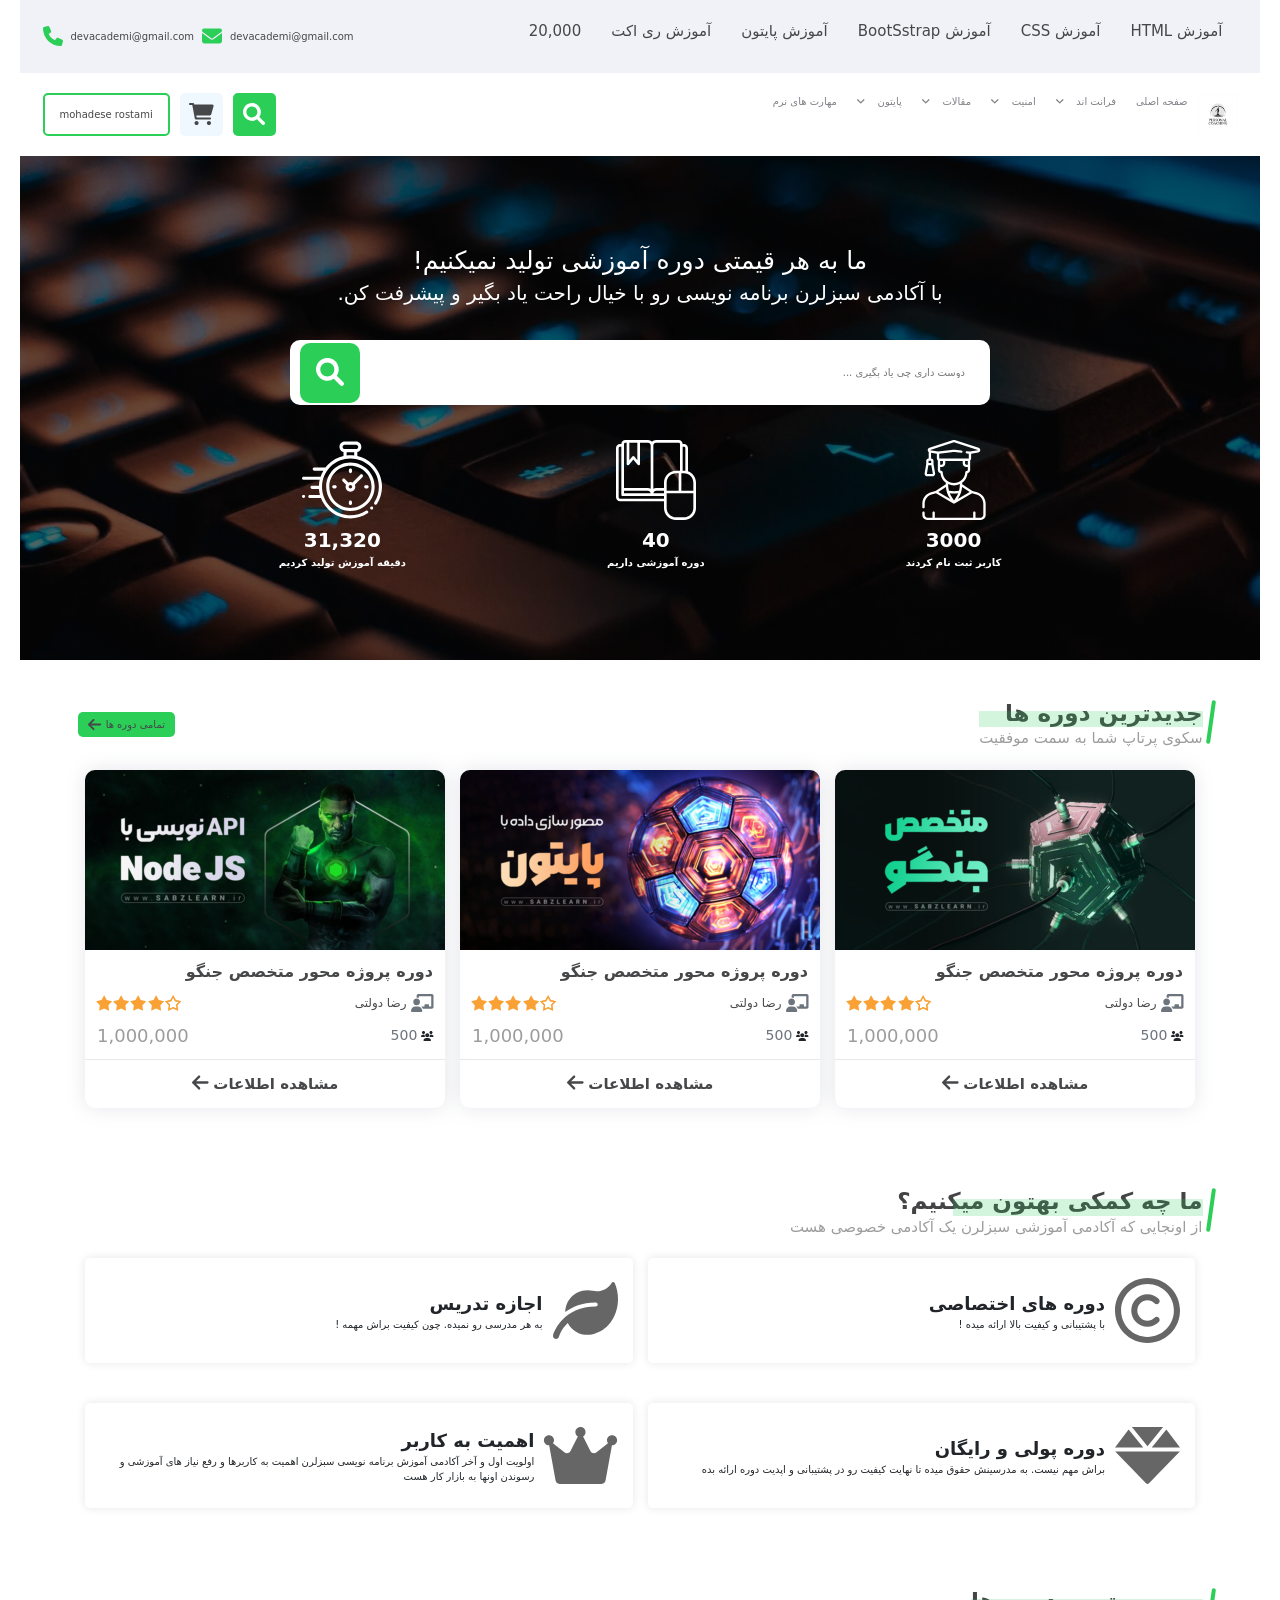
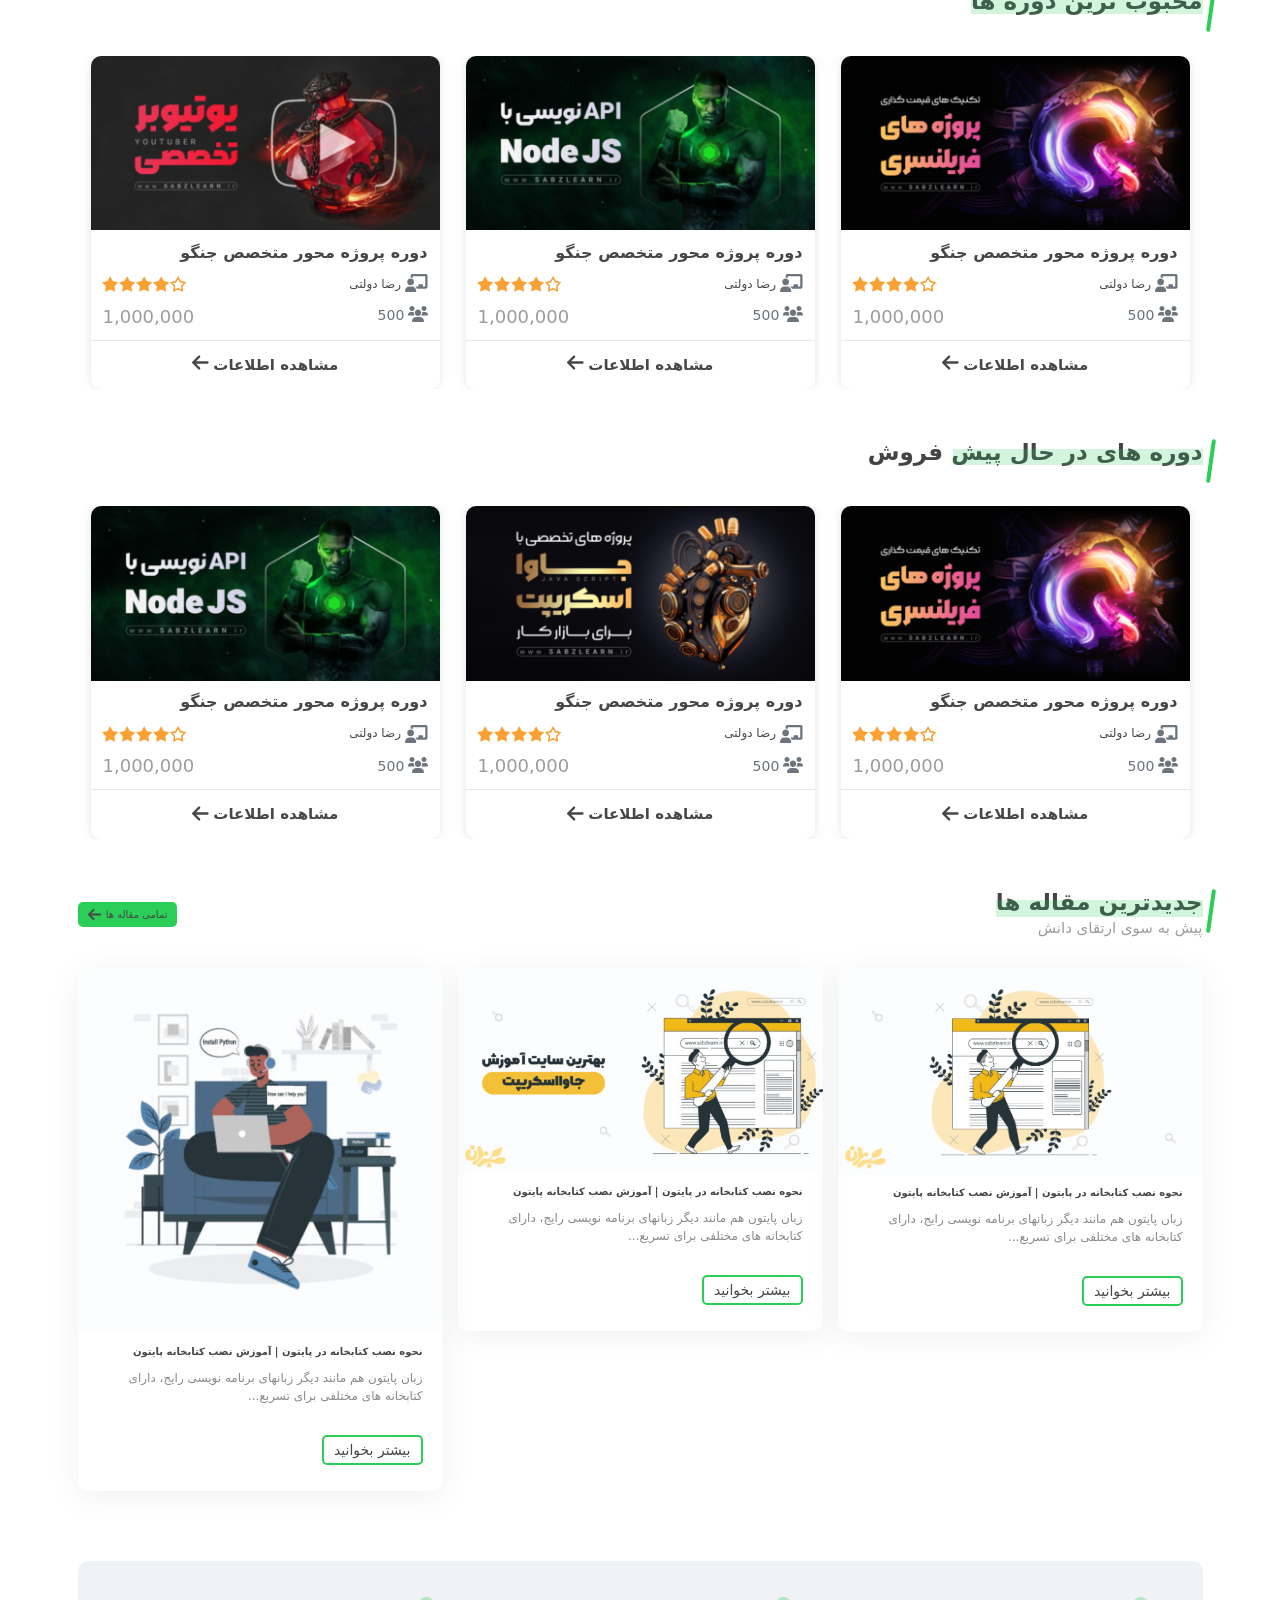
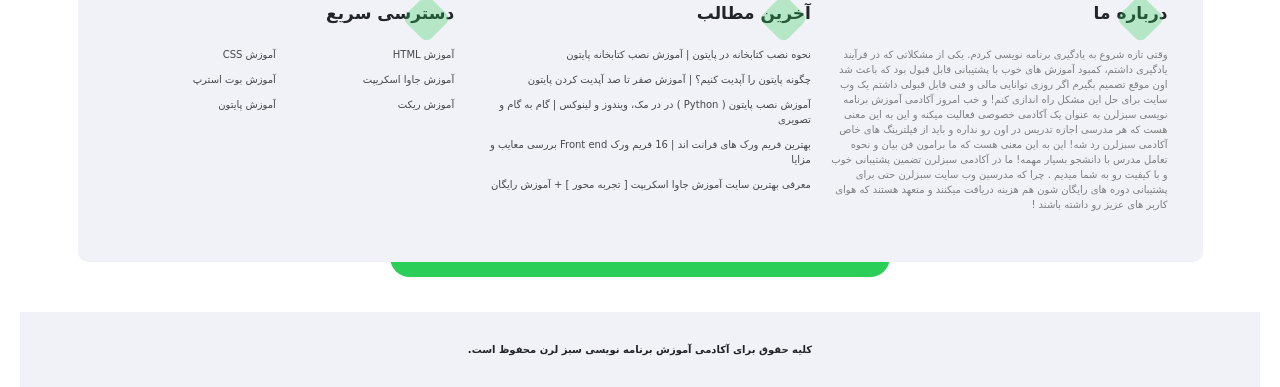
==== commit 9434bf14: "create breadcrumb,blog" ====
--- a/index.html
+++ b/index.html
@@ -5,6 +5,7 @@
     <meta name="viewport" content="width=device-width, initial-scale=1.0">
     <link rel="stylesheet" href="css/reset.css">
     <link rel="stylesheet" href="./css/index.css">
+    <link rel="stylesheet" href="./vendor/SwaperSlider/swiper.css">
     <link rel="stylesheet" href="./vendor/Bootstrap/bootstrap.min.css">
     <link rel="stylesheet" href="./vendor/FontAwesome5/all.min.css">
     <title>DevAcademy</title>
@@ -393,10 +394,609 @@
           <span class="about-us__title title">ما چه کمکی بهتون میکنیم؟</span>
           <span class="about-us__subtitle">از اونجایی که آکادمی آموزشی سبزلرن یک آکادمی خصوصی هست</span>
         </div>
+        <div class="container">
+          <div class="row">
+
+            <div class="col-6">
+              <div class="about-us__box">
+                <div class="about-us__box-right">
+                  <i class="far fa-copyright about-us__icon"></i>
+                </div>
+                <div class="about-us__box-left">
+                  <span class="about-us__box-title">دوره های اختصاصی</span>
+                  <span class="about-us__box-text">با پشتیبانی و کیفیت بالا ارائه میده !</span>
+                </div>
+              </div>
+            </div>
+
+            
+            <div class="col-6">
+              <div class="about-us__box">
+                <div class="about-us__box-right">
+                  <i class="fas fa-leaf about-us__icon"></i>
+                </div>
+                <div class="about-us__box-left">
+                  <span class="about-us__box-title">اجازه تدریس</span>
+                  <span class="about-us__box-text">به هر مدرسی رو نمیده. چون کیفیت براش مهمه !</span>
+                </div>
+              </div>
+            </div>
+
+            <div class="col-6">
+              <div class="about-us__box">
+                <div class="about-us__box-right">
+                  <i class="fas fa-gem about-us__icon"></i>
+                </div>
+                <div class="about-us__box-left">
+                  <span class="about-us__box-title">دوره پولی و رایگان</span>
+                  <span class="about-us__box-text">براش مهم نیست. به مدرسینش حقوق میده تا نهایت کیفیت رو در پشتیبانی و اپدیت دوره ارائه بده</span>
+                </div>
+              </div>
+            </div>
+
+            <div class="col-6">
+              <div class="about-us__box">
+                <div class="about-us__box-right">
+                  <i class="fas fa-crown about-us__icon"></i>
+                </div>
+                <div class="about-us__box-left">
+                  <span class="about-us__box-title">اهمیت به کاربر</span>
+                  <span class="about-us__box-text">اولویت اول و آخر آکادمی آموزش برنامه نویسی سبزلرن اهمیت به کاربرها و رفع نیاز های آموزشی و رسوندن اونها به بازار کار هست</span>
+                </div>
+              </div>
+            </div>
+
+          </div>
+        </div>
       </div>
     </div>
 
     <!-- Finish About Us -->
+
+    
+    <!-- Start Popular Courses -->
+
+    <div class="popular">
+      <div class="container">
+        <div class="popular__header">
+          <span class="popular__title title">محبوب ترین دوره ها</span>
+        </div>
+        <div class="popular__slider">
+          <div class="swiper swiper-container">
+            <div class="swiper-wrapper">
+              <div class="swiper-slide">
+                <div class="course-box">
+                  <a href="#">
+                    <img src="images/courses/fareelancer.png" alt="Course img" class="course-box__img" />
+                  </a>
+                  <div class="course-box__main">
+                    <a href="#" class="course-box__title">دوره پروژه محور متخصص جنگو</a>
+
+                    <div class="course-box__rating-teacher">
+                      <div class="course-box__teacher">
+                        <i class="fas fa-chalkboard-teacher course-box__teacher-icon"></i>
+                        <a href="#" class="course-box__teacher-link">رضا دولتی</a>
+                      </div>
+                      <div class="course-box__rating">
+                        <img src="images/svgs/star.svg" alt="rating" class="course-box__star">
+                        <img src="images/svgs/star_fill.svg" alt="rating" class="course-box__star">
+                        <img src="images/svgs/star_fill.svg" alt="rating" class="course-box__star">
+                        <img src="images/svgs/star_fill.svg" alt="rating" class="course-box__star">
+                        <img src="images/svgs/star_fill.svg" alt="rating" class="course-box__star">
+                      </div>
+                    </div>
+
+                    <div class="course-box__status">
+                      <div class="course-box__users">
+                        <i class="fas fa-users course-box__users-icon"></i>
+                        <span class="course-box__users-text">500</span>
+                      </div>
+                      <span class="course-box__price">1,000,000</span>
+                    </div>
+                  </div>
+
+                  <div class="course-box__footer">
+                    <a href="#" class="course-box__footer-link">
+                      مشاهده اطلاعات
+                      <i class="fas fa-arrow-left course-box__footer-icon"></i>
+                    </a>
+                  </div>
+
+                </div>
+              </div>
+              <div class="swiper-slide">
+                <div class="course-box">
+                  <a href="#">
+                    <img src="images/courses/nodejs.png" alt="Course img" class="course-box__img" />
+                  </a>
+                  <div class="course-box__main">
+                    <a href="#" class="course-box__title">دوره پروژه محور متخصص جنگو</a>
+
+                    <div class="course-box__rating-teacher">
+                      <div class="course-box__teacher">
+                        <i class="fas fa-chalkboard-teacher course-box__teacher-icon"></i>
+                        <a href="#" class="course-box__teacher-link">رضا دولتی</a>
+                      </div>
+                      <div class="course-box__rating">
+                        <img src="images/svgs/star.svg" alt="rating" class="course-box__star">
+                        <img src="images/svgs/star_fill.svg" alt="rating" class="course-box__star">
+                        <img src="images/svgs/star_fill.svg" alt="rating" class="course-box__star">
+                        <img src="images/svgs/star_fill.svg" alt="rating" class="course-box__star">
+                        <img src="images/svgs/star_fill.svg" alt="rating" class="course-box__star">
+                      </div>
+                    </div>
+
+                    <div class="course-box__status">
+                      <div class="course-box__users">
+                        <i class="fas fa-users course-box__users-icon"></i>
+                        <span class="course-box__users-text">500</span>
+                      </div>
+                      <span class="course-box__price">1,000,000</span>
+                    </div>
+                  </div>
+
+                  <div class="course-box__footer">
+                    <a href="#" class="course-box__footer-link">
+                      مشاهده اطلاعات
+                      <i class="fas fa-arrow-left course-box__footer-icon"></i>
+                    </a>
+                  </div>
+
+                </div>
+              </div>
+              <div class="swiper-slide">
+                <div class="course-box">
+                  <a href="#">
+                    <img src="images/courses/youtuber.png" alt="Course img" class="course-box__img" />
+                  </a>
+                  <div class="course-box__main">
+                    <a href="#" class="course-box__title">دوره پروژه محور متخصص جنگو</a>
+
+                    <div class="course-box__rating-teacher">
+                      <div class="course-box__teacher">
+                        <i class="fas fa-chalkboard-teacher course-box__teacher-icon"></i>
+                        <a href="#" class="course-box__teacher-link">رضا دولتی</a>
+                      </div>
+                      <div class="course-box__rating">
+                        <img src="images/svgs/star.svg" alt="rating" class="course-box__star">
+                        <img src="images/svgs/star_fill.svg" alt="rating" class="course-box__star">
+                        <img src="images/svgs/star_fill.svg" alt="rating" class="course-box__star">
+                        <img src="images/svgs/star_fill.svg" alt="rating" class="course-box__star">
+                        <img src="images/svgs/star_fill.svg" alt="rating" class="course-box__star">
+                      </div>
+                    </div>
+
+                    <div class="course-box__status">
+                      <div class="course-box__users">
+                        <i class="fas fa-users course-box__users-icon"></i>
+                        <span class="course-box__users-text">500</span>
+                      </div>
+                      <span class="course-box__price">1,000,000</span>
+                    </div>
+                  </div>
+
+                  <div class="course-box__footer">
+                    <a href="#" class="course-box__footer-link">
+                      مشاهده اطلاعات
+                      <i class="fas fa-arrow-left course-box__footer-icon"></i>
+                    </a>
+                  </div>
+
+                </div>
+              </div>
+              <div class="swiper-slide">
+                <div class="course-box">
+                  <a href="#">
+                    <img src="images/courses/js_project.png" alt="Course img" class="course-box__img" />
+                  </a>
+                  <div class="course-box__main">
+                    <a href="#" class="course-box__title">دوره پروژه محور متخصص جنگو</a>
+
+                    <div class="course-box__rating-teacher">
+                      <div class="course-box__teacher">
+                        <i class="fas fa-chalkboard-teacher course-box__teacher-icon"></i>
+                        <a href="#" class="course-box__teacher-link">رضا دولتی</a>
+                      </div>
+                      <div class="course-box__rating">
+                        <img src="images/svgs/star.svg" alt="rating" class="course-box__star">
+                        <img src="images/svgs/star_fill.svg" alt="rating" class="course-box__star">
+                        <img src="images/svgs/star_fill.svg" alt="rating" class="course-box__star">
+                        <img src="images/svgs/star_fill.svg" alt="rating" class="course-box__star">
+                        <img src="images/svgs/star_fill.svg" alt="rating" class="course-box__star">
+                      </div>
+                    </div>
+
+                    <div class="course-box__status">
+                      <div class="course-box__users">
+                        <i class="fas fa-users course-box__users-icon"></i>
+                        <span class="course-box__users-text">500</span>
+                      </div>
+                      <span class="course-box__price">1,000,000</span>
+                    </div>
+                  </div>
+
+                  <div class="course-box__footer">
+                    <a href="#" class="course-box__footer-link">
+                      مشاهده اطلاعات
+                      <i class="fas fa-arrow-left course-box__footer-icon"></i>
+                    </a>
+                  </div>
+
+                </div>
+              </div>
+            </div>
+          </div>
+        </div>
+      </div>
+    </div>
+
+    <!-- Finish Popular Courses -->
+
+    <!-- Start Pre-sell Courses -->
+
+    <div class="presell">
+      <div class="container">
+        <div class="presell__header">
+          <span class="presell__title title">دوره های در حال پیش فروش</span>
+        </div>
+        <div class="presell__slider">
+          <div class="swiper swiper-container">
+            <div class="swiper-wrapper">
+              <div class="swiper-slide">
+                <div class="course-box">
+                  <a href="#">
+                    <img src="images/courses/fareelancer.png" alt="Course img" class="course-box__img" />
+                  </a>
+                  <div class="course-box__main">
+                    <a href="#" class="course-box__title">دوره پروژه محور متخصص جنگو</a>
+
+                    <div class="course-box__rating-teacher">
+                      <div class="course-box__teacher">
+                        <i class="fas fa-chalkboard-teacher course-box__teacher-icon"></i>
+                        <a href="#" class="course-box__teacher-link">رضا دولتی</a>
+                      </div>
+                      <div class="course-box__rating">
+                        <img src="images/svgs/star.svg" alt="rating" class="course-box__star">
+                        <img src="images/svgs/star_fill.svg" alt="rating" class="course-box__star">
+                        <img src="images/svgs/star_fill.svg" alt="rating" class="course-box__star">
+                        <img src="images/svgs/star_fill.svg" alt="rating" class="course-box__star">
+                        <img src="images/svgs/star_fill.svg" alt="rating" class="course-box__star">
+                      </div>
+                    </div>
+
+                    <div class="course-box__status">
+                      <div class="course-box__users">
+                        <i class="fas fa-users course-box__users-icon"></i>
+                        <span class="course-box__users-text">500</span>
+                      </div>
+                      <span class="course-box__price">1,000,000</span>
+                    </div>
+                  </div>
+
+                  <div class="course-box__footer">
+                    <a href="#" class="course-box__footer-link">
+                      مشاهده اطلاعات
+                      <i class="fas fa-arrow-left course-box__footer-icon"></i>
+                    </a>
+                  </div>
+
+                </div>
+              </div>
+              <div class="swiper-slide">
+                <div class="course-box">
+                  <a href="#">
+                    <img src="images/courses/js_project.png" alt="Course img" class="course-box__img" />
+                  </a>
+                  <div class="course-box__main">
+                    <a href="#" class="course-box__title">دوره پروژه محور متخصص جنگو</a>
+
+                    <div class="course-box__rating-teacher">
+                      <div class="course-box__teacher">
+                        <i class="fas fa-chalkboard-teacher course-box__teacher-icon"></i>
+                        <a href="#" class="course-box__teacher-link">رضا دولتی</a>
+                      </div>
+                      <div class="course-box__rating">
+                        <img src="images/svgs/star.svg" alt="rating" class="course-box__star">
+                        <img src="images/svgs/star_fill.svg" alt="rating" class="course-box__star">
+                        <img src="images/svgs/star_fill.svg" alt="rating" class="course-box__star">
+                        <img src="images/svgs/star_fill.svg" alt="rating" class="course-box__star">
+                        <img src="images/svgs/star_fill.svg" alt="rating" class="course-box__star">
+                      </div>
+                    </div>
+
+                    <div class="course-box__status">
+                      <div class="course-box__users">
+                        <i class="fas fa-users course-box__users-icon"></i>
+                        <span class="course-box__users-text">500</span>
+                      </div>
+                      <span class="course-box__price">1,000,000</span>
+                    </div>
+                  </div>
+
+                  <div class="course-box__footer">
+                    <a href="#" class="course-box__footer-link">
+                      مشاهده اطلاعات
+                      <i class="fas fa-arrow-left course-box__footer-icon"></i>
+                    </a>
+                  </div>
+
+                </div>
+              </div>
+              <div class="swiper-slide">
+                <div class="course-box">
+                  <a href="#">
+                    <img src="images/courses/nodejs.png" alt="Course img" class="course-box__img" />
+                  </a>
+                  <div class="course-box__main">
+                    <a href="#" class="course-box__title">دوره پروژه محور متخصص جنگو</a>
+
+                    <div class="course-box__rating-teacher">
+                      <div class="course-box__teacher">
+                        <i class="fas fa-chalkboard-teacher course-box__teacher-icon"></i>
+                        <a href="#" class="course-box__teacher-link">رضا دولتی</a>
+                      </div>
+                      <div class="course-box__rating">
+                        <img src="images/svgs/star.svg" alt="rating" class="course-box__star">
+                        <img src="images/svgs/star_fill.svg" alt="rating" class="course-box__star">
+                        <img src="images/svgs/star_fill.svg" alt="rating" class="course-box__star">
+                        <img src="images/svgs/star_fill.svg" alt="rating" class="course-box__star">
+                        <img src="images/svgs/star_fill.svg" alt="rating" class="course-box__star">
+                      </div>
+                    </div>
+
+                    <div class="course-box__status">
+                      <div class="course-box__users">
+                        <i class="fas fa-users course-box__users-icon"></i>
+                        <span class="course-box__users-text">500</span>
+                      </div>
+                      <span class="course-box__price">1,000,000</span>
+                    </div>
+                  </div>
+
+                  <div class="course-box__footer">
+                    <a href="#" class="course-box__footer-link">
+                      مشاهده اطلاعات
+                      <i class="fas fa-arrow-left course-box__footer-icon"></i>
+                    </a>
+                  </div>
+
+                </div>
+              </div>
+              <div class="swiper-slide">
+                <div class="course-box">
+                  <a href="#">
+                    <img src="images/courses/youtuber.png" alt="Course img" class="course-box__img" />
+                  </a>
+                  <div class="course-box__main">
+                    <a href="#" class="course-box__title">دوره پروژه محور متخصص جنگو</a>
+
+                    <div class="course-box__rating-teacher">
+                      <div class="course-box__teacher">
+                        <i class="fas fa-chalkboard-teacher course-box__teacher-icon"></i>
+                        <a href="#" class="course-box__teacher-link">رضا دولتی</a>
+                      </div>
+                      <div class="course-box__rating">
+                        <img src="images/svgs/star.svg" alt="rating" class="course-box__star">
+                        <img src="images/svgs/star_fill.svg" alt="rating" class="course-box__star">
+                        <img src="images/svgs/star_fill.svg" alt="rating" class="course-box__star">
+                        <img src="images/svgs/star_fill.svg" alt="rating" class="course-box__star">
+                        <img src="images/svgs/star_fill.svg" alt="rating" class="course-box__star">
+                      </div>
+                    </div>
+
+                    <div class="course-box__status">
+                      <div class="course-box__users">
+                        <i class="fas fa-users course-box__users-icon"></i>
+                        <span class="course-box__users-text">500</span>
+                      </div>
+                      <span class="course-box__price">1,000,000</span>
+                    </div>
+                  </div>
+
+                  <div class="course-box__footer">
+                    <a href="#" class="course-box__footer-link">
+                      مشاهده اطلاعات
+                      <i class="fas fa-arrow-left course-box__footer-icon"></i>
+                    </a>
+                  </div>
+
+                </div>
+              </div>
+            </div>
+          </div>
+        </div>
+      </div>
+    </div>
+
+    <!-- Finish Pre-sell Courses -->
+
+    <!-- Start Articles -->
+
+    <section class="articles">
+      <div class="container">
+
+        <div class="articles-header">
+          <div class="articles-header__right">
+            <span class="articles-header__title title">جدیدترین مقاله ها</span>
+            <span class="articles-header__text">پیش به سوی ارتقای دانش</span>
+          </div>
+          <div class="articles-header__left">
+            <a href="#" class="articles-header__link">
+              تمامی مقاله ها
+              <i class="fas fa-arrow-left articles-header__icon"></i>
+            </a>
+          </div>
+        </div>
+
+        <div class="articles__content">
+          <div class="row">
+            <div class="col-4">
+              <div class="article-card">
+                <div class="article-card__header">
+                  <a href="#" class="article-card__link-img">
+                    <img src="images/blogs/1.jpg" class="article-card__img" alt="Article Cover" />
+                  </a>
+                </div>
+                <div class="article-card__content">
+                  <a href="#" class="article-card__link">
+                    نحوه نصب کتابخانه در پایتون | آموزش نصب کتابخانه پایتون
+                  </a>
+                  <p class="article-card__text">
+                    زبان پایتون هم مانند دیگر زبان­های برنامه نویسی رایج، دارای کتابخانه های مختلفی برای تسریع...
+                  </p>
+                  <a href="#" class="article-card__btn">بیشتر بخوانید</a>
+                </div>
+              </div>
+            </div>
+            <div class="col-4">
+              <div class="article-card">
+                <div class="article-card__header">
+                  <a href="#" class="article-card__link-img">
+                    <img src="images/blogs/2.jpg" class="article-card__img" alt="Article Cover" />
+                  </a>
+                </div>
+                <div class="article-card__content">
+                  <a href="#" class="article-card__link">
+                    نحوه نصب کتابخانه در پایتون | آموزش نصب کتابخانه پایتون
+                  </a>
+                  <p class="article-card__text">
+                    زبان پایتون هم مانند دیگر زبان­های برنامه نویسی رایج، دارای کتابخانه های مختلفی برای تسریع...
+                  </p>
+                  <a href="#" class="article-card__btn">بیشتر بخوانید</a>
+                </div>
+              </div>
+            </div>
+            <div class="col-4">
+              <div class="article-card">
+                <div class="article-card__header">
+                  <a href="#" class="article-card__link-img">
+                    <img src="images/blogs/3.jpg" class="article-card__img" alt="Article Cover" />
+                  </a>
+                </div>
+                <div class="article-card__content">
+                  <a href="#" class="article-card__link">
+                    نحوه نصب کتابخانه در پایتون | آموزش نصب کتابخانه پایتون
+                  </a>
+                  <p class="article-card__text">
+                    زبان پایتون هم مانند دیگر زبان­های برنامه نویسی رایج، دارای کتابخانه های مختلفی برای تسریع...
+                  </p>
+                  <a href="#" class="article-card__btn">بیشتر بخوانید</a>
+                </div>
+              </div>
+            </div>
+          </div>
+        </div>
+
+      </div>
+    </section>
+
+    <!-- Finish Articles -->
+
+    
+   
+    <!-- Start Footer -->
+
+    <footer class="footer">
+      <div class="container">
+        <div class="footer-widgets">
+          <div class="row">
+            <div class="col-4">
+              <div class="footer-widgets__item">
+                <span class="footer-widgets__title">
+                  درباره ما
+                </span>
+                <p class="footer-widgets__text">
+                  وقتی تازه شروع به یادگیری برنامه نویسی کردم. یکی از مشکلاتی که در فرآیند یادگیری داشتم، کمبود آموزش های خوب با پشتیبانی قابل قبول بود که باعث شد اون موقع تصمیم بگیرم اگر روزی توانایی مالی و فنی قابل قبولی داشتم یک وب سایت برای حل این مشکل راه اندازی کنم! و خب امروز آکادمی آموزش برنامه نویسی سبزلرن به عنوان یک آکادمی خصوصی فعالیت میکنه و این به این معنی هست که هر مدرسی اجازه تدریس در اون رو نداره و باید از فیلترینگ های خاص آکادمی سبزلرن رد شه! این به این معنی هست که ما برامون فن بیان و نحوه تعامل مدرس با دانشجو بسیار مهمه! ما در آکادمی سبزلرن تضمین پشتیبانی خوب و با کیفیت رو به شما میدیم . چرا که مدرسین وب سایت سبزلرن حتی برای پشتیبانی دوره های رایگان شون هم هزینه دریافت میکنند و متعهد هستند که هوای کاربر های عزیز رو داشته باشند !
+                </p>
+              </div>
+            </div>
+            <div class="col-4">
+              <div class="footer-widgets__item">
+                <span class="footer-widgets__title">
+                  آخرین مطالب
+                </span>
+                <div class="footer-widgets__links">
+                  <a href="#" class="footer-widgets__link">
+                    نحوه نصب کتابخانه در پایتون | آموزش نصب کتابخانه پایتون
+                  </a>
+                  <a href="#" class="footer-widgets__link">
+                    چگونه پایتون را آپدیت کنیم؟ | آموزش صفر تا صد آپدیت کردن پایتون      
+                  </a>
+                  <a href="#" class="footer-widgets__link">
+                    آموزش نصب پایتون ( Python ) در در مک، ویندوز و لینوکس | گام به گام و تصویری
+                  </a>
+                  <a href="#" class="footer-widgets__link">
+                    بهترین فریم ورک های فرانت اند | 16 فریم ورک Front end بررسی معایب و مزایا
+                  </a>
+                  <a href="#" class="footer-widgets__link">
+                    معرفی بهترین سایت آموزش جاوا اسکریپت [ تجربه محور ] + آموزش رایگان
+                  </a>
+                </div>
+              </div>
+            </div>
+            <div class="col-4">
+              <div class="footer-widgets__item">
+                <span class="footer-widgets__title">
+                  دسترسی سریع
+                </span>
+                <div class="row">
+                  <div class="col-6">
+                    <a href="#" class="footer-widgets__link">
+                      آموزش HTML
+                    </a>
+                    </div>
+
+                  <div class="col-6">
+                    <a href="#" class="footer-widgets__link">
+                      آموزش CSS
+                    </a>
+                  </div>
+                    
+                  <div class="col-6">
+
+                    <a href="#" class="footer-widgets__link">
+                      آموزش جاوا اسکریپت
+                    </a>
+                  </div>
+                  <div class="col-6">
+
+                    <a href="#" class="footer-widgets__link">
+                      آموزش بوت استرپ
+                    </a>
+                  </div>
+                  <div class="col-6">
+
+                    <a href="#" class="footer-widgets__link">
+                      آموزش ریکت
+                    </a>
+                  </div>
+
+                  <div class="col-6">
+
+                    <a href="#" class="footer-widgets__link">
+                      آموزش پایتون
+                    </a>
+                  </div>
+
+                  </div>
+                </div>
+              </div>
+            </div>
+          </div>
+        </div>
+      </div> 
+      <div class="footer__copyright">
+        <span class="footer__copyright-text">
+          کلیه حقوق برای آکادمی آموزش برنامه نویسی سبز لرن محفوظ است.
+        </span>
+      </div>
+    </footer>
+
+    <!-- Finish Footer -->
+
+     <script src="./vendor/SwaperSlider/swiper.js"></script>
+     <script src="./js/slider.js"></script>
     <script src="./vendor/FontAwesome5/all.min.js"></script>
+    <script src="https://cdn.jsdelivr.net/npm/bootstrap@5.3.3/dist/js/bootstrap.bundle.min.js"></script>
 </body>
 </html>
--- a/css/index.css
+++ b/css/index.css
@@ -1,170 +1,11 @@
 @import "./variables.css";
 @import "./fonts.css";
 @import "./top-bar.css";
-
-html {
-    box-sizing : border-box;
-    font-size:  62.5%;
-}
-
-body{
-    line-height: 1.6;
-    font-size: 1.6rem;
-    font-family: var(--primary-font);
-    direction: rtl;
-    padding: 0px 20px;
-
-}
-
-* , *::after , *::before {
-    outline: none;
-    box-sizing: inherit;
-}
-
-a{
-    text-decoration: none;
-    color: var(---dark-color);
-    transition: all 400ms ease;
-}
-
-a:hover{
-    color: #1e83f0;
-}
-
-i{
-    user-select: none;
-}
-
-
-/* start navbar styles */
-.main-header__content{
-    display: flex;
-    align-items: center;
-    justify-content: space-between;
-    padding: 2rem 1.5rem;
-}
-.main-header__right{
-    display: flex;
-}
-.main-header__logo{
-    width: 40px;
-    height: 40px;
-}
-.main-header__menu{
-    display: flex;
-}
-.main-header__item{
-    display: center;
-    justify-content: center;
-    align-items: center;
-    position: relative;
-    padding: 0 1rem;
-}
-.main-header__link{
-    display: center;
-    justify-content: center;
-    align-items: center;
-    position: relative;
-    color: #7f8187;
-
-}
-.main-header__link:hover{
-    color: #7f8187;
-}
-.main-header__link-icon{
-    margin-right: 1rem;
-}
-
-/*strat dropdown styles*/
-.main-header__dropdown{
-    position: absolute;
-    top: 5.5rem;
-    right: 0;
-    left: 0;
-    background-color: var(--white-color);
-    transition: all 200ms ease-in-out;
-    box-shadow: 0 0 10px 0 rgba(0,0,0,0.12);
-    border-radius: 0.5rem;
-    width: 24rem;
-    z-index: 1;
-    padding: 1rem 0;
-    border-bottom: 3px solid var(--primary-color);
-    opacity: 0;
-    visibility: hidden;
-}
-.main-header__item:hover .main-header__dropdown{
-    opacity: 1;
-    visibility: visible;
-    top: 6.5rem;
-}
-.main-header__dropdown-link{
-    display: block;
-    padding: 0.6rem 2rem;
-    font-size: 1.4rem;
-    color: var(--dark-color);
-    transition: all 400ms ease;
-}
-.main-header__dropdown-link:hover{
-    color: #1e83f0;
-}
-
-/*finish dropdown styles*/
-
-
-
-.main-left{
-    display: flex;
-    align-items: center;
-}
-
-.main-header__search-btn{
-    display: flex;
-    align-items: center;
-    justify-content: center;
-    width: 4.3rem;
-    height: 4.3rem;
-    border-radius: 0.5rem;
-    background-color: var(--primary-color);
-}
-.main-header__search-icon{
-    color: var(--white-color);
-    font-size: 2.2rem;
-}
-.main-header__search-icon:hover{
-    color: #1e83f0;
-}
-
-.main-header__cart-icon{
-    color: var(--dark-color);
-    font-size: 2.2rem;
-    transition: all 400 ease;
-}
-.main-header__cart-btn{
-    display: flex;
-    align-items: center;
-    justify-content: center;
-    width: 4.3rem;
-    height: 4.3rem;
-    border-radius: 0.5rem;
-    margin-right: 1rem;
-    background-color: aliceblue;
-}
-.main-header__profile{
-    display: flex;
-    align-items: center;
-    padding: 0 1.5rem;
-    border: 2px solid var(--primary-color);
-    border-radius: 0.5rem;
-    margin-right: 1rem;
-    transition: all 400 ease;
-    color: var(--primary-color);
-    height: 4.3rem;
-}
-.main-header__profile:hover{
-    background-color: var(--primary-color);
-    color: var(--white-color);
-}
-/* finish navbar styles */
+@import "./navbar.css";
+@import "./default.css";
+@import "./footer.css";
+@import "./course-box.css";
+@import "./helper.css";
 
 /* Start landing Styles */
 
@@ -287,108 +128,6 @@
   font-size: 1.5rem;
 }
 
-.course-box {
-  background-color: var(--white-color);
-  box-shadow: 0 0 19px rgba(168, 172, 185, 0.3);
-  border-radius: 1rem;
-  margin: 2rem 0;
-  transition: all 400ms ease;
-}
-
-.course-box:hover {
-  transform: translateY(-0.6rem);
-}
-
-.course-box__img {
-  width: 100%;
-  border-radius: 1rem 1rem  0 0;
-}
-
-.course-box__main {
-  padding: 0 1.2rem;
-}
-
-.course-box__title {
-  display: block;
-  padding: 1rem 0;
-  text-decoration: none;
-  color: var(--dark-color);
-  font-weight: bold;
-  font-size: medium;
-}
-
-.course-box__rating-teacher {
-  display: flex;
-  align-items: center;
-  justify-content: space-between;
-}
-
-.course-box__teacher {
-  display: flex;
-  align-items: center;
-}
-
-.course-box__teacher-icon {
-  color: #6c757d;
-  font-size: 1.8rem;
-}
-
-.course-box__teacher-link {
-  color: #6c757d;
-  font-size: 1.2rem;
-  margin-right: 0.4rem;
-  text-decoration: none;
-}
-
-.course-box__star {
-  margin: -0.2rem;
-}
-
-.course-box__status {
-  display: flex;
-  align-items: center;
-  justify-content: space-between;
-  padding: 1rem 0;
-}
-
-.course-box__users-icon {
-  color: #6c757d;
-  font-size: 1.6rem;
-}
-
-.course-box__users-text {
-  color: #6c757d;
-  font-size: 1.4rem;
-}
-
-.course-box__price {
-  color: #9c9c9c;
-  font-size: 1.8rem;
-}
-
-.course-box__footer {
-  display: flex;
-  align-items: center;
-  justify-content: center;
-  padding: 1.3rem 0;
-  border-top: 1px solid #e8e8e8;
-}
-
-.course-box__footer-link {
-  display: flex;
-  align-content: center;
-  justify-content: center;
-  color: var(--primary-color);
-  font-size: 1.5rem;
-  font-weight: bold;
-  text-decoration: none;
-}
-
-.course-box__footer-icon {
-  margin-right: 0.5rem;
-  font-size: 1.9rem;
-}
-
 /* Finish Lateset Courses Styles */
 
 /* Start About Us Styles */
@@ -407,39 +146,122 @@
   font-size: 1.5rem;
 }
 
+
+.about-us__box {
+  display: flex;
+  align-items: center;
+  box-shadow: 0 0 10px 0 rgba(0, 0, 0, 0.1);
+  border-radius: 0.5rem;
+  margin: 2rem 0;
+  padding: 2rem 1.5rem;
+}
+
+.about-us__icon {
+  color: #666;
+  font-size: 6.5rem;
+}
+
+.about-us__box-left {
+  display: flex;
+  flex-direction: column;
+  margin-right: 1rem;
+}
+
+.about-us__box-title {
+  font-weight: bold;
+  font-size: 1.8rem;
+}
 /* Finish About Us Styles */
 
 
-/* Start Helper Classes */
-
-.title {
-  font-size: 2.3rem;
-  color: #444446;
-  font-weight: bold;
-  line-height: 1.2;
+
+/* Start Popular Courses Styles */
+.popular, .presell {
+  margin: 5rem 0;
+}
+
+.popular__slider .course-box, .presell__slider .course-box {
+  margin: 0 1.3rem;
+  box-shadow: 0 0 10px rgba(168, 172, 185, 0.3);
+}
+
+.popular__slider .course-box:hover, .presell__slider .course-box {
+  transform: none;
+}
+
+.presell__slider, .popular__slider {
+  margin: 4rem 0;
   position: relative;
 }
-
-.title::before {
-  content: "";
-  position: absolute;
-  right: -1rem;
-  width: 0.4rem;
-  height: 4.4rem;
-  background-color: var(--primary-color);
-  border-radius: 5rem;
-  transform: rotate(8deg);
-}
-
-.title::after {
-  content: "";
-  position: absolute;
-  right: 0;
-  bottom: 0;
+/* Finish Popular Courses Styles */
+
+/* Start Articles Styles */
+.articles {
+  margin: 4rem 0;
+}
+.articles-header {
+  display: flex;
+  align-items: center;
+  justify-content: space-between;
+}
+.articles-header__right {
+  display: flex;
+  flex-direction: column;
+}
+.articles-header__text {
+  color: #9c9c9c;
+  font-size: 1.5rem;
+}
+.articles-header__link {
+  display: flex;
+  align-items: center;
+  justify-content: center;
+  color: var(--white-color);
+  background-color: var(--primary-color);
+  padding: 0.5rem 1rem;
+  border-radius: 0.5rem;
+}
+.articles-header__link:hover {
+  color: var(--white-color);
+}
+.articles-header__icon {
+  margin-right: 0.5rem;
+  font-size: 1.5rem;
+}
+.article-card {
+  margin: 3rem 0;
+  transition: all 400ms ease;
+  border-radius: 1rem;
+  box-shadow: 0 5px 30px rgba(70, 72, 77, 0.08);
+}
+.article-card:hover {
+  transform: translateY(-0.6rem);
+}
+.article-card__img {
+  border-radius: 1rem 1rem 0 0;
   width: 100%;
-  max-width: 250px;
-  height: 60%;
-  background-color: rgba(43, 206, 86, 0.2);
-}
-/* Finish Helper Classes */
-
+}
+.article-card__content {
+  padding: 1rem 2rem 3rem 2rem;
+}
+.article-card__link {
+  font-weight: bold;
+}
+.article-card__text {
+  color: #898989;
+  font-size: 1.2rem;
+  padding: 1rem 0 2.5rem 0;
+}
+.article-card__btn {
+  color: var(--primary-color);
+  border: 2px solid var(--primary-color);
+  font-size: 1.4rem;
+  padding: 0.5rem 1rem;
+  border-radius: 0.5rem;
+  transition: all 400ms ease;
+}
+.article-card__btn:hover {
+  color: var(--white-color);
+  background-color: var(--primary-color);
+}
+/* Finish Articles Styles */
